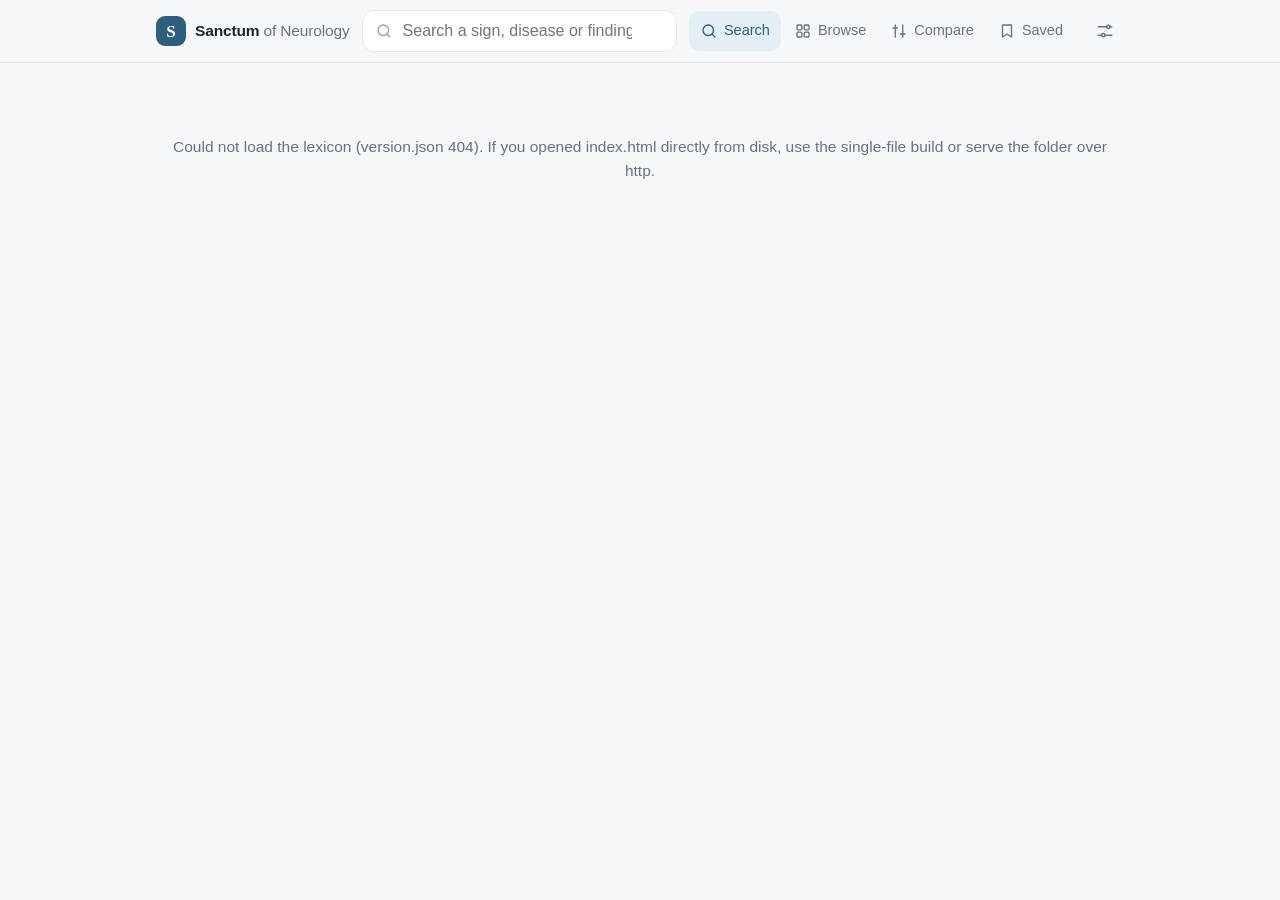
==== index.html @ b2e064bb "Add files via upload" ====
<!DOCTYPE html>
<html lang="en">
<head>
<meta charset="utf-8">
<meta name="viewport" content="width=device-width, initial-scale=1, viewport-fit=cover">
<title>Sanctum of Neurology</title>
<meta name="description" content="Fast offline lexicon of neurological signs and diseases: definitions, illustrative cases and differentials.">
<meta name="theme-color" content="#f6f7f9" media="(prefers-color-scheme: light)">
<meta name="theme-color" content="#111418" media="(prefers-color-scheme: dark)">
<link rel="manifest" href="manifest.webmanifest">
<link rel="icon" type="image/png" sizes="32x32" href="icons/favicon-32.png">
<link rel="apple-touch-icon" href="icons/apple-touch-icon.png">
<meta name="apple-mobile-web-app-capable" content="yes">
<meta name="mobile-web-app-capable" content="yes">
<meta name="apple-mobile-web-app-title" content="Sanctum">
<link rel="stylesheet" href="app.css">
</head>
<body>
<header class="top">
  <div class="wrap bar">
    <a class="logo" href="#/" aria-label="Sanctum of Neurology — home"><span class="mark" aria-hidden="true">S</span><span class="name">Sanctum<span class="of"> of Neurology</span></span></a>
    <div class="search" role="search">
      <svg class="sicon" viewBox="0 0 24 24" aria-hidden="true"><circle cx="11" cy="11" r="7"/><path d="m20 20-4-4"/></svg>
      <input id="q" type="search" placeholder="Search a sign, disease or findings…" autocomplete="off" autocapitalize="off" spellcheck="false" aria-label="Search the lexicon">
      <button class="clear" id="qclear" aria-label="Clear search" hidden>×</button>
    </div>
    <nav class="nav" aria-label="Sections">
      <a href="#/" data-v="home" class="on"><svg viewBox="0 0 24 24" aria-hidden="true"><circle cx="11" cy="11" r="7"/><path d="m20 20-4-4"/></svg><span>Search</span></a>
      <a href="#/browse/sys" data-v="browse"><svg viewBox="0 0 24 24" aria-hidden="true"><rect x="4" y="4" width="6.5" height="6.5" rx="1.5"/><rect x="13.5" y="4" width="6.5" height="6.5" rx="1.5"/><rect x="4" y="13.5" width="6.5" height="6.5" rx="1.5"/><rect x="13.5" y="13.5" width="6.5" height="6.5" rx="1.5"/></svg><span>Browse</span></a>
      <a href="#/compare" data-v="compare"><svg viewBox="0 0 24 24" aria-hidden="true"><path d="M7 4v16M17 4v16M4 8h6M14 16h6"/></svg><span>Compare</span><i class="n"></i></a>
      <a href="#/saved" data-v="saved"><svg viewBox="0 0 24 24" aria-hidden="true"><path d="M6 4h12v16l-6-4-6 4z"/></svg><span>Saved</span><i class="n"></i></a>
    </nav>
    <a id="alarm" class="alarm" href="#/new" hidden title="New diseases or signs found in recent literature"><svg viewBox="0 0 24 24" aria-hidden="true"><path d="M6 16V11a6 6 0 0 1 12 0v5l2 2H4z"/><path d="M10 20a2 2 0 0 0 4 0"/></svg><span class="txt">New entities!</span><b>0</b></a>
    <a class="iconbtn" href="#/about" data-v="about" title="Settings, updates and sources" aria-label="Settings and about"><svg viewBox="0 0 24 24" aria-hidden="true"><path d="M4 7h10M18 7h2M4 17h4M12 17h8"/><circle cx="16" cy="7" r="2"/><circle cx="10" cy="17" r="2"/></svg></a>
  </div>
</header>
<div class="wrap"><div id="banner" class="banner" hidden></div></div>
<main id="main" class="wrap"><p class="muted loading">Loading lexicon…</p></main>
<script src="app.js"></script>
</body>
</html>
---- app.css ----
/* Sanctum of Neurology — friendly, minimal. One reading column; quiet surfaces; colour only where it carries meaning.
   Accent stays Neuro Exam Assistant's slate blue so the two apps feel related. */
:root{
  --bg:#f6f7f9; --surface:#ffffff; --soft:#eef1f5; --soft2:#e6eaf0; --line:#e3e7ec; --ink:#1b2430; --mute:#667283; --faint:#97a1ad;
  --accent:#2f5f7f; --accent-ink:#ffffff; --accent-soft:#e4eef5; --mark:#fdf0bf;
  --draft:#946200; --draft-bg:#fbf1d6; --ok:#23744c; --ok-bg:#dcf2e5; --auto:#6b5ca5; --auto-bg:#eeebf8;
  --alarm:#d0442a; --alarm-ink:#ffffff; --alarm-soft:#fde8e2;
  --shadow:0 1px 2px rgba(20,35,55,.05),0 4px 16px rgba(20,35,55,.06);
  --font:-apple-system,BlinkMacSystemFont,"Segoe UI","Noto Sans Thai","Sarabun",Roboto,"Helvetica Neue",Arial,sans-serif;
  --r:14px; --r-sm:10px; --navh:0px; color-scheme:light;
}
@media (prefers-color-scheme:dark){:root:not([data-theme="light"]){
  --bg:#111418; --surface:#181d23; --soft:#20262e; --soft2:#29303a; --line:#2a313b; --ink:#e6eaef; --mute:#9aa5b2; --faint:#6d7884;
  --accent:#7db3d9; --accent-ink:#0f1418; --accent-soft:#1c2e3c; --mark:#574812;
  --draft:#efc46b; --draft-bg:#352a11; --ok:#86d6a7; --ok-bg:#15301f; --auto:#bdb0ee; --auto-bg:#28243d;
  --alarm:#ff7d60; --alarm-ink:#1a0d09; --alarm-soft:#3a1d16; --shadow:0 1px 2px rgba(0,0,0,.35),0 6px 18px rgba(0,0,0,.25); color-scheme:dark}}
:root[data-theme="dark"]{
  --bg:#111418; --surface:#181d23; --soft:#20262e; --soft2:#29303a; --line:#2a313b; --ink:#e6eaef; --mute:#9aa5b2; --faint:#6d7884;
  --accent:#7db3d9; --accent-ink:#0f1418; --accent-soft:#1c2e3c; --mark:#574812;
  --draft:#efc46b; --draft-bg:#352a11; --ok:#86d6a7; --ok-bg:#15301f; --auto:#bdb0ee; --auto-bg:#28243d;
  --alarm:#ff7d60; --alarm-ink:#1a0d09; --alarm-soft:#3a1d16; --shadow:0 1px 2px rgba(0,0,0,.35),0 6px 18px rgba(0,0,0,.25); color-scheme:dark}

*{box-sizing:border-box}
html,body{margin:0}
body{background:var(--bg);color:var(--ink);font:15.5px/1.6 var(--font);-webkit-text-size-adjust:100%;-webkit-font-smoothing:antialiased}
a{color:var(--accent);text-decoration:none}
a:hover{text-decoration:underline}
button,input,select{font:inherit;color:inherit}
:focus-visible{outline:2px solid var(--accent);outline-offset:2px;border-radius:6px}
[hidden]{display:none!important}
mark{background:var(--mark);color:inherit;border-radius:3px;padding:0 1px}
svg{width:20px;height:20px;fill:none;stroke:currentColor;stroke-width:1.8;stroke-linecap:round;stroke-linejoin:round;flex:none}
.wrap{max-width:1000px;margin:0 auto;padding-inline:16px}
.muted{color:var(--mute)} .small{font-size:13.5px} .faint{color:var(--faint)}

/* ---------------- header ---------------- */
.top{position:sticky;top:env(safe-area-inset-top,0px);z-index:30;background:color-mix(in srgb,var(--bg) 88%,transparent);backdrop-filter:saturate(1.4) blur(12px);-webkit-backdrop-filter:saturate(1.4) blur(12px);border-bottom:1px solid var(--line)}
.bar{display:flex;align-items:center;gap:12px;padding-block:10px}
.logo{display:flex;align-items:center;gap:9px;color:var(--ink);font-weight:650;letter-spacing:-.01em;white-space:nowrap;text-decoration:none!important}
.logo .mark{width:30px;height:30px;border-radius:9px;background:var(--accent);color:var(--accent-ink);display:grid;place-items:center;font:700 17px/1 Georgia,"Times New Roman",serif}
.logo .of{color:var(--mute);font-weight:500}
.search{position:relative;flex:1;min-width:0}
.search .sicon{position:absolute;left:13px;top:50%;transform:translateY(-50%);color:var(--faint);width:18px;height:18px;pointer-events:none}
.search input{width:100%;height:42px;border:1px solid var(--line);border-radius:12px;background:var(--surface);padding:0 40px 0 40px;font-size:16px;transition:border-color .15s,box-shadow .15s}
.search input:focus{outline:none;border-color:var(--accent);box-shadow:0 0 0 4px var(--accent-soft)}
.search input::-webkit-search-cancel-button{-webkit-appearance:none;appearance:none}
.search .clear{position:absolute;right:5px;top:5px;width:32px;height:32px;border:0;border-radius:8px;background:transparent;color:var(--mute);font-size:20px;cursor:pointer}
.search .clear:hover{background:var(--soft)}
.nav{display:flex;gap:2px}
.nav a{position:relative;display:flex;align-items:center;gap:6px;padding:8px 11px;border-radius:10px;color:var(--mute);font-size:14.5px;font-weight:500;text-decoration:none!important;white-space:nowrap}
.nav a svg{width:18px;height:18px}
.nav a:hover{background:var(--soft);color:var(--ink)}
.nav a.on{color:var(--accent);background:var(--accent-soft)}
.nav .n:empty{display:none}
.nav .n{font-style:normal;font-size:11px;font-weight:650;min-width:18px;height:18px;padding:0 5px;border-radius:9px;background:var(--accent);color:var(--accent-ink);display:inline-grid;place-items:center}
.iconbtn{width:38px;height:38px;border-radius:10px;display:grid;place-items:center;color:var(--mute);flex:none}
.iconbtn:hover,.iconbtn.on{background:var(--soft);color:var(--ink)}
.alarm{display:inline-flex;align-items:center;gap:6px;height:34px;padding:0 10px 0 9px;border-radius:17px;background:var(--alarm);color:var(--alarm-ink);font-size:13px;font-weight:650;white-space:nowrap;text-decoration:none!important;flex:none}
.alarm svg{width:17px;height:17px}
.alarm b{background:var(--alarm-ink);color:var(--alarm);border-radius:9px;padding:0 6px;font-size:11.5px;line-height:18px}
@media (prefers-reduced-motion:no-preference){.alarm svg{animation:ring 2.4s ease-in-out infinite;transform-origin:50% 10%}}
@keyframes ring{0%,80%,100%{transform:rotate(0)}84%{transform:rotate(12deg)}88%{transform:rotate(-10deg)}92%{transform:rotate(6deg)}}

/* phone: two-row header, nav moves to a bottom bar */
@media (max-width:760px){
  :root{--navh:60px}
  .top{backdrop-filter:none;-webkit-backdrop-filter:none;background:var(--bg)}   /* a filtered header would trap the fixed bottom bar */
  .bar{flex-wrap:wrap;row-gap:8px}
  .logo .of{display:none}
  .logo{flex:1}
  .search{order:5;flex-basis:100%}
  .alarm .txt{display:none}
  .nav{position:fixed;left:0;right:0;bottom:0;z-index:40;justify-content:space-around;gap:0;background:color-mix(in srgb,var(--surface) 94%,transparent);backdrop-filter:blur(12px);-webkit-backdrop-filter:blur(12px);border-top:1px solid var(--line);padding:6px 6px calc(6px + env(safe-area-inset-bottom,0px))}
  .nav a{flex-direction:column;gap:2px;padding:5px 4px;font-size:11.5px;flex:1;align-items:center;border-radius:10px}
  .nav a.on{background:transparent}
  .nav a svg{width:22px;height:22px}
  .nav .n{position:absolute;top:1px;left:calc(50% + 6px)}
  main{padding-bottom:calc(var(--navh) + 30px + env(safe-area-inset-bottom,0px))!important}
}

/* ---------------- generic ---------------- */
main{padding-block:22px 48px}
.loading{padding:40px 0;text-align:center}
.btn{display:inline-flex;align-items:center;gap:6px;border:1px solid var(--line);background:var(--surface);border-radius:10px;padding:7px 13px;cursor:pointer;font-size:14px;font-weight:500;color:var(--ink);text-decoration:none!important;line-height:1.3}
.btn:hover{border-color:var(--faint)}
.btn svg{width:16px;height:16px}
.btn.primary{background:var(--accent);color:var(--accent-ink);border-color:var(--accent)}
.btn.on{background:var(--accent-soft);border-color:transparent;color:var(--accent)}
.btn.ghost{border-color:transparent;background:transparent;color:var(--mute)}
.btn.ghost:hover{background:var(--soft);color:var(--ink)}
.btn:disabled{opacity:.55;cursor:default}
.actions{display:flex;gap:8px;flex-wrap:wrap;align-items:center}
.chips{display:flex;flex-wrap:wrap;gap:6px}
.chip{display:inline-flex;align-items:center;gap:5px;font-size:13.5px;line-height:1.3;padding:5px 11px;border-radius:999px;background:var(--soft);color:var(--ink);border:0;max-width:100%;text-decoration:none!important;text-align:left}
a.chip:hover,button.chip:hover{background:var(--accent-soft);color:var(--accent)}
button.chip{cursor:pointer}
button.chip.auto{background:transparent;box-shadow:inset 0 0 0 1px var(--line)}
.tag{font-size:12.5px;color:var(--mute);font-weight:500}
.st{display:inline-flex;align-items:center;gap:5px;font-size:12px;font-weight:550;padding:2px 8px;border-radius:999px;white-space:nowrap;line-height:1.5}
.st.draft{background:var(--draft-bg);color:var(--draft)}
.st.reviewed{background:var(--ok-bg);color:var(--ok)}
.st.auto{background:var(--auto-bg);color:var(--auto)}
.st.cur{background:var(--accent-soft);color:var(--accent)}
.dot{width:7px;height:7px;border-radius:50%;background:currentColor;display:inline-block;flex:none}
h2.sec{font-size:16px;font-weight:650;margin:30px 0 10px;display:flex;align-items:center;gap:8px;flex-wrap:wrap;letter-spacing:-.005em}
h2.sec .count{font-weight:500;color:var(--faint);font-size:14px}
h2.sec:first-child{margin-top:0}
.card{background:var(--surface);border:1px solid var(--line);border-radius:var(--r);padding:16px 18px;min-width:0}
.seg{display:inline-flex;gap:2px;padding:3px;border-radius:11px;background:var(--soft);flex-wrap:wrap}
.seg button{border:0;background:transparent;padding:5px 12px;border-radius:8px;cursor:pointer;font-size:13.5px;font-weight:500;color:var(--mute)}
.seg button.on{background:var(--surface);color:var(--ink);box-shadow:0 1px 2px rgba(0,0,0,.08)}
.empty{padding:34px 12px;color:var(--mute);text-align:center}
details>summary{cursor:pointer;list-style:none}
details>summary::-webkit-details-marker{display:none}
.more-toggle{color:var(--accent);font-size:14px;font-weight:500}
code{font:13px ui-monospace,"SF Mono",Menlo,Consolas,monospace;background:var(--soft);padding:1px 6px;border-radius:5px;word-break:break-all}
.grid2{display:grid;grid-template-columns:repeat(auto-fit,minmax(min(100%,290px),1fr));gap:12px}
.banner{display:flex;gap:10px;align-items:center;flex-wrap:wrap;background:var(--accent-soft);border-radius:var(--r);padding:10px 14px;margin-top:14px}
.banner .sp{flex:1}

/* ---------------- home ---------------- */
.hello{padding:18px 0 6px}
.hello h1{font-size:clamp(24px,4.5vw,32px);line-height:1.2;margin:0 0 6px;letter-spacing:-.02em;font-weight:700;text-wrap:balance}
.hello p{margin:0 0 16px;color:var(--mute);max-width:60ch}
.tries{display:flex;flex-wrap:wrap;gap:8px}
.tries button{border:1px dashed var(--line);background:var(--surface);border-radius:999px;padding:6px 13px;cursor:pointer;font-size:13.5px;color:var(--ink)}
.tries button:hover{border-style:solid;border-color:var(--accent);color:var(--accent)}
.alarmbar,.remindbar{display:flex;align-items:center;gap:10px;flex-wrap:wrap;border-radius:var(--r);padding:12px 14px;margin-bottom:18px}
.alarmbar{background:var(--alarm-soft);color:var(--ink)}
.alarmbar b{color:var(--alarm)}
.alarmbar .dot{color:var(--alarm)}
.remindbar{background:var(--draft-bg)}
.alarmbar .sp,.remindbar .sp{flex:1}
.alarmbar .msg,.remindbar>span:first-child{flex:1 1 240px}
.alarmbar .msg .dot{margin-right:2px;vertical-align:middle}
@media (prefers-reduced-motion:no-preference){.alarmbar .dot{animation:pulse 1.4s ease-in-out infinite}}
@keyframes pulse{50%{opacity:.25}}
.arts{display:grid;grid-template-columns:repeat(auto-fill,minmax(min(100%,280px),1fr));gap:10px}
.art{display:block;background:var(--surface);border:1px solid var(--line);border-radius:var(--r);padding:13px 15px;color:var(--ink);text-decoration:none!important;transition:border-color .15s,transform .15s}
.art:hover{border-color:var(--accent)}
.art b{display:block;font-size:15px;font-weight:600;margin-bottom:2px}
.art span{font-size:13.5px;color:var(--mute);display:-webkit-box;-webkit-line-clamp:2;-webkit-box-orient:vertical;overflow:hidden}
.topics{display:flex;flex-direction:column;gap:6px}
.topics details{background:var(--surface);border:1px solid var(--line);border-radius:var(--r-sm)}
.topics summary{padding:11px 14px;display:flex;justify-content:space-between;gap:10px;font-weight:550;font-size:15px}
.topics summary::after{content:"+";color:var(--faint);font-weight:400}
.topics details[open] summary::after{content:"–"}
.topics .chips{padding:0 14px 14px}
.homefoot{margin-top:34px;font-size:13px;color:var(--mute);display:flex;flex-wrap:wrap;gap:6px 14px}

/* ---------------- results ---------------- */
.rescols{display:grid;grid-template-columns:3fr 2fr;gap:22px;align-items:start}
@media (max-width:760px){.rescols{grid-template-columns:1fr}.rescols.one .rescol:not(.show){display:none}}
.restabs{display:none;margin-bottom:12px}
@media (max-width:760px){.restabs{display:inline-flex}}
.res{list-style:none;margin:0;padding:0;display:flex;flex-direction:column;gap:8px}
.res a.item{display:block;background:var(--surface);border:1px solid var(--line);border-radius:var(--r);padding:12px 14px;color:inherit;text-decoration:none!important;min-width:0;transition:border-color .12s,box-shadow .12s}
.res a.item:hover,.res a.item.sel{border-color:var(--accent);box-shadow:var(--shadow)}
.item .nm{font-size:15.5px;font-weight:600;display:flex;gap:8px;align-items:baseline;flex-wrap:wrap;line-height:1.35}
.item .sn{font-size:14px;color:var(--mute);margin-top:3px;display:-webkit-box;-webkit-line-clamp:2;-webkit-box-orient:vertical;overflow:hidden}
.item .ref{margin-top:7px;font-size:12.5px;color:var(--mute);display:flex;gap:6px;align-items:baseline;min-width:0}
.item .ref .rt{display:-webkit-box;-webkit-line-clamp:2;-webkit-box-orient:vertical;overflow:hidden;min-width:0}
.reftag{font-size:11px;font-weight:650;background:var(--accent-soft);color:var(--accent);border-radius:5px;padding:1px 6px;flex:none}
.dym{font-size:14px;margin:0 0 12px;color:var(--mute)}
.more{margin-top:10px}
.summary{background:var(--surface);border:1px solid var(--line);border-radius:var(--r);padding:16px 18px;margin-bottom:22px;box-shadow:var(--shadow)}
.sumhead{display:flex;align-items:center;gap:8px;flex-wrap:wrap}
.sumhead .sp{flex:1}
.summary h2{font-size:20px;line-height:1.3;margin:8px 0 6px;letter-spacing:-.01em;text-wrap:balance}
.summary p{margin:0 0 9px;max-width:72ch}
.summary p.th{color:var(--mute)}
.summary ul{margin:0 0 9px;padding-left:20px;max-width:72ch}
.summary .chips{margin:10px 0 2px}
.summary details summary{margin:2px 0 8px}
.sumrefs{display:flex;gap:8px;align-items:flex-start;margin-top:12px;font-size:13px;color:var(--mute)}
.sumrefs ul{margin:0;padding-left:16px}
.sumbar{margin-bottom:12px}

/* ---------------- entry ---------------- */
.entry{display:grid;grid-template-columns:minmax(0,1fr) 180px;gap:36px;align-items:start}
@media (max-width:860px){.entry{grid-template-columns:minmax(0,1fr)}.rail{display:none}}
.ehead{display:flex;flex-direction:column;gap:8px}
.crumb{font-size:13.5px;color:var(--mute);display:flex;gap:6px;flex-wrap:wrap;align-items:center}
.ehead h1{font-size:clamp(26px,5vw,34px);line-height:1.15;margin:0;letter-spacing:-.02em;font-weight:700;text-wrap:balance}
.aka{font-size:14px;color:var(--mute)}
.ehead .actions{margin-top:4px}
.toolrow{display:flex;justify-content:space-between;align-items:center;gap:10px;flex-wrap:wrap;margin-top:18px}
.def{font-size:17px;line-height:1.65;margin:12px 0 0;max-width:68ch}
.jump{display:flex;gap:6px;flex-wrap:wrap;margin:18px 0 0;padding-bottom:2px}
.jump button{border:0;background:transparent;color:var(--mute);font-size:13.5px;padding:4px 10px;border-radius:8px;cursor:pointer}
.jump button:hover{background:var(--soft);color:var(--ink)}
.glance{display:grid;grid-template-columns:auto 1fr;gap:10px 18px;background:var(--surface);border:1px solid var(--line);border-radius:var(--r);padding:14px 18px;align-items:baseline}
.glance dt{font-size:13.5px;color:var(--mute);display:flex;gap:6px;align-items:center;white-space:nowrap}
.glance dd{margin:0;min-width:0}
@media (max-width:480px){.glance{grid-template-columns:1fr;gap:2px}.glance dd{margin-bottom:10px}}
ul.list{margin:0;padding-left:20px;max-width:70ch}
ul.list li{margin:4px 0}
.prose{max-width:70ch;margin:0}
.case{background:var(--surface);border:1px solid var(--line);border-radius:var(--r);padding:16px 18px;max-width:74ch}
.case dl{display:grid;grid-template-columns:auto 1fr;gap:6px 16px;margin:0}
.case dt{font-size:13.5px;color:var(--mute)}
.case dd{margin:0}
.case .q{margin-top:14px;font-weight:600}
.case .a{margin-top:10px;background:var(--accent-soft);border-radius:10px;padding:10px 13px}
.case .readmore{margin-top:12px;font-size:13.5px;color:var(--mute)}
@media (max-width:480px){.case dl{grid-template-columns:1fr;gap:0}.case dd{margin-bottom:8px}}
.ddx{list-style:none;margin:0;padding:0;display:flex;flex-direction:column;max-width:78ch;background:var(--surface);border:1px solid var(--line);border-radius:var(--r)}
.ddx li{display:grid;grid-template-columns:minmax(0,210px) minmax(0,1fr) auto;gap:4px 16px;padding:11px 14px;border-top:1px solid var(--line);align-items:start}
.ddx li:first-child{border-top:0}
.ddx a{font-weight:600}
.ddx .pt{color:var(--ink)}
.ddx .pt.auto{color:var(--mute);font-size:14px}
.ddx .pair{padding:3px 10px;font-size:12.5px;white-space:nowrap}
@media (max-width:600px){.ddx li{grid-template-columns:1fr}.ddx .pair{justify-self:start}}
.foot{margin-top:38px;padding-top:14px;border-top:1px solid var(--line);font-size:13px;color:var(--mute);display:flex;flex-direction:column;gap:6px}
.rail{position:sticky;top:96px;padding:4px 0}
.rail h4{margin:0 0 10px;font-size:13px;font-weight:600;color:var(--mute)}
.axis{list-style:none;margin:0;padding:0 0 0 14px;border-left:2px solid var(--line);display:flex;flex-direction:column;gap:3px}
.axis li{font-size:12.5px;color:var(--faint);position:relative;padding:1px 0}
.axis li::before{content:"";position:absolute;left:-19px;top:8px;width:8px;height:8px;border-radius:50%;background:var(--bg);border:2px solid var(--line)}
.axis li.on{color:var(--ink);font-weight:600}
.axis li.on::before{background:var(--accent);border-color:var(--accent)}

/* ---------------- compare ---------------- */
.cmpwrap{overflow-x:auto;border:1px solid var(--line);border-radius:var(--r);background:var(--surface)}
table.cmp{border-collapse:collapse;min-width:620px;width:100%;font-size:14px}
.cmp th,.cmp td{border-bottom:1px solid var(--line);padding:11px 12px;vertical-align:top;text-align:left}
.cmp tr:last-child th,.cmp tr:last-child td{border-bottom:0}
.cmp thead th{font-size:15.5px;font-weight:650;background:var(--surface);line-height:1.3}
.cmp tbody th{font-size:13px;font-weight:550;color:var(--mute);width:118px}
.cmp td ul{margin:0;padding-left:16px}
.cmp th.anchor,.cmp td.anchor{background:var(--accent-soft)}
.cmph{display:flex;gap:6px;align-items:flex-start;justify-content:space-between}
.cmp .rm{border:0;background:transparent;color:var(--faint);cursor:pointer;font-size:18px;line-height:1;padding:0 2px;flex:none}
.cmp .rm:hover{color:var(--alarm)}
@media (max-width:600px){table.cmp{min-width:520px;font-size:13.5px}.cmp tbody th{width:84px}.cmp th,.cmp td{padding:9px 9px}}
.quick{display:flex;flex-direction:column;gap:8px;margin-bottom:14px}
.picker{position:relative;max-width:540px}
.picker input{width:100%;height:42px;border:1px solid var(--line);border-radius:12px;background:var(--surface);padding:0 14px}
.picker input:focus{outline:none;border-color:var(--accent);box-shadow:0 0 0 4px var(--accent-soft)}
.pickres{position:absolute;left:0;right:0;top:46px;background:var(--surface);border:1px solid var(--line);border-radius:12px;box-shadow:var(--shadow);z-index:5;max-height:300px;overflow:auto;padding:4px}
.pickres button{display:block;width:100%;text-align:left;border:0;background:transparent;padding:8px 11px;border-radius:8px;cursor:pointer}
.pickres button:hover{background:var(--accent-soft)}

/* ---------------- browse / saved ---------------- */
.groups{display:grid;grid-template-columns:repeat(auto-fill,minmax(min(100%,230px),1fr));gap:8px;margin-top:14px}
.groups a{display:flex;justify-content:space-between;gap:8px;align-items:center;background:var(--surface);border:1px solid var(--line);border-radius:12px;padding:11px 14px;color:var(--ink);text-decoration:none!important}
.groups a:hover{border-color:var(--accent)}
.groups .c{font-size:13px;color:var(--faint);font-variant-numeric:tabular-nums}
.az{display:flex;flex-wrap:wrap;gap:4px;margin:14px 0}
.az a{font-size:13.5px;font-weight:550;width:32px;height:32px;display:inline-grid;place-items:center;border-radius:9px;color:var(--mute);text-decoration:none!important}
.az a:hover{background:var(--soft);color:var(--ink)}
.az a.on{background:var(--accent);color:var(--accent-ink)}
.plain{list-style:none;margin:0;padding:0;columns:2 280px;column-gap:28px}
.plain li{break-inside:avoid;padding:6px 0;border-bottom:1px solid var(--line);display:flex;gap:6px;align-items:baseline;justify-content:space-between}
.back{display:inline-flex;align-items:center;gap:4px;margin:16px 0 0;font-size:14px}

/* ---------------- settings ---------------- */
.settings{display:flex;flex-direction:column;gap:14px;max-width:760px}
.settings .card h3{margin:0 0 4px;font-size:16px;font-weight:650}
.settings .card>p{margin:0 0 12px}
.form{display:flex;flex-direction:column;gap:10px}
.form label{display:flex;flex-direction:column;gap:5px;font-size:13.5px;color:var(--mute)}
.form input[type=url],.form input[type=text]{height:40px;border:1px solid var(--line);border-radius:10px;background:var(--surface);padding:0 12px}
.inst.here{border-color:var(--accent);box-shadow:var(--shadow)}
.inst h3{margin:0 0 8px;font-size:16px}
.inst ol{padding-left:20px;margin:0 0 8px}

/* ---------------- literature watch ---------------- */
.alarmhead{display:flex;align-items:center;gap:10px;flex-wrap:wrap;margin-bottom:6px}
.alarmhead h2{margin:0}
.bulk{display:flex;gap:8px;flex-wrap:wrap;margin:18px 0 -14px}
.alarmhead .sp{flex:1}
.newlist{list-style:none;margin:0;padding:0;display:flex;flex-direction:column;gap:10px}
.newent{background:var(--surface);border:1px solid var(--line);border-radius:var(--r);padding:13px 16px;min-width:0;position:relative}
.newent::before{content:"";position:absolute;left:0;top:14px;bottom:14px;width:3px;border-radius:0 3px 3px 0;background:var(--alarm)}
.newent.accepted::before{background:var(--ok)}
.newent.dismissed{opacity:.7}
.newent.dismissed::before{background:var(--line)}
.newent .nm{font-size:16px;font-weight:600;display:flex;gap:8px;align-items:baseline;flex-wrap:wrap}
.evid{margin:8px 0 10px;padding-left:18px;font-size:14px}
.evid li{margin:3px 0}
.evid a{color:var(--ink);text-decoration:underline;text-decoration-color:var(--line)}

.toast{position:fixed;left:50%;bottom:calc(22px + var(--navh) + env(safe-area-inset-bottom,0px));transform:translateX(-50%);background:var(--ink);color:var(--bg);padding:9px 16px;border-radius:12px;font-size:14px;z-index:60;box-shadow:var(--shadow);max-width:calc(100vw - 32px)}
@media (prefers-reduced-motion:no-preference){.toast{animation:up .18s ease-out}}
@keyframes up{from{transform:translate(-50%,8px);opacity:0}}

/* recently added */
.sec .seclink{margin-left:auto;font-size:13px;font-weight:500}
.recent{display:grid;gap:10px}
.rround{display:block;background:var(--surface);border:1px solid var(--line);border-radius:var(--r);padding:13px 15px;color:var(--ink);text-decoration:none!important}
.rround:hover{border-color:var(--accent)}
.rhead{display:flex;flex-wrap:wrap;align-items:baseline;gap:4px 10px}
.rhead b{font-weight:600;font-size:15px}
.rhead h2{font-size:18px;margin:0}
.rscope{display:block;font-size:13.5px;color:var(--mute);margin:4px 0}
.rnames{display:block;font-size:13px;color:var(--ink);overflow-wrap:anywhere}
.rnames i{color:var(--mute);font-style:normal}
.addround{margin:22px 0 8px;scroll-margin-top:80px}
.addlist{list-style:none;padding:0;margin:10px 0;display:grid;gap:8px}
.addlist li{background:var(--surface);border:1px solid var(--line);border-radius:var(--r);padding:11px 14px}
.aname{display:flex;flex-wrap:wrap;align-items:center;gap:6px;font-weight:600}
.ath{font-size:14px;margin-top:3px}
.adef{font-size:13.5px;color:var(--mute);margin-top:2px}
.ameta{font-size:12.5px;color:var(--mute);margin-top:4px}
/* in depth */
.depth h3{font-size:14.5px;font-weight:650;margin:16px 0 4px}
.depth .thd{background:var(--accent-soft);border-radius:var(--r);padding:12px 14px;font-size:15px;line-height:1.65}
.depth .pearls li::marker{color:var(--accent)}
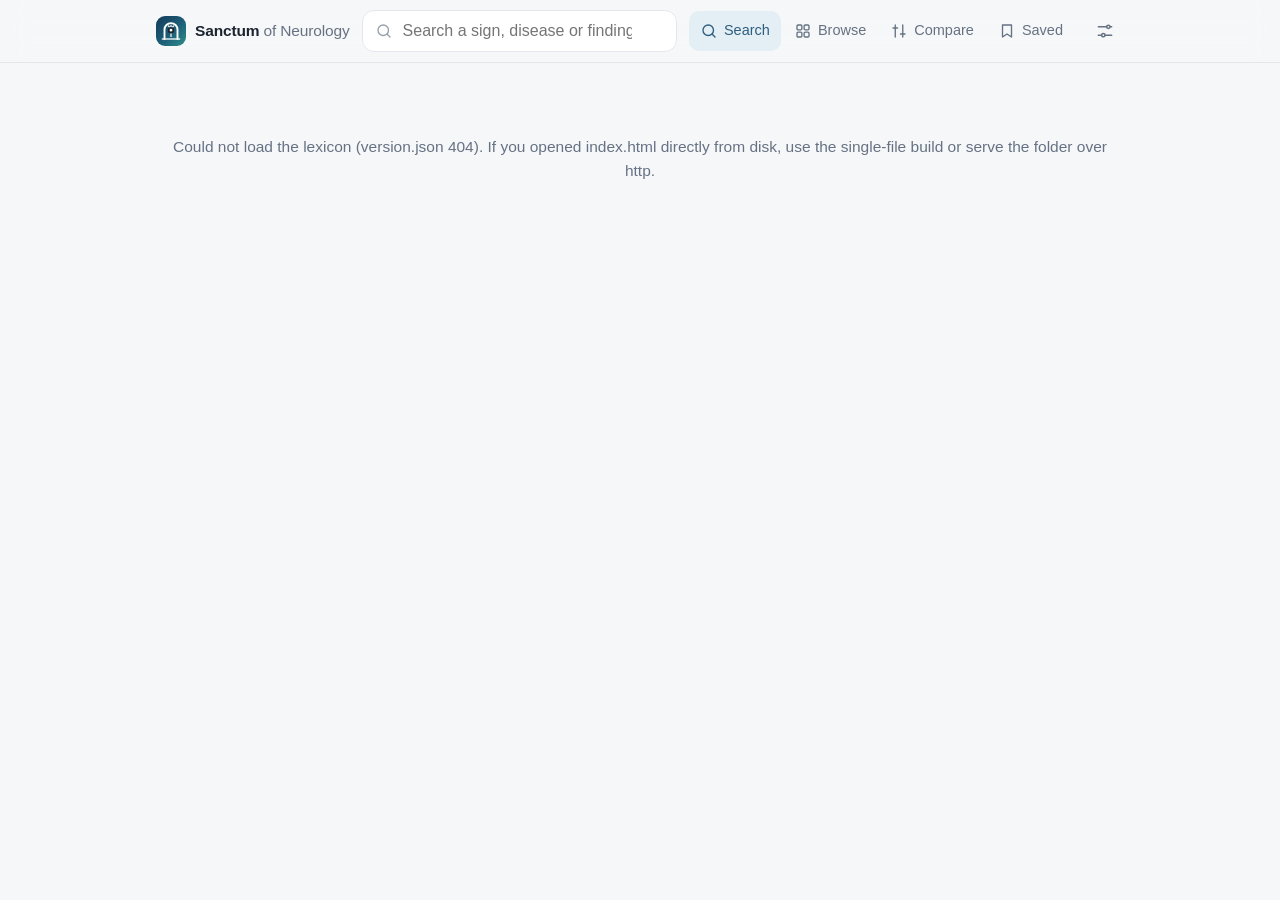
==== commit a48e46f3: "Add files via upload" ====
--- a/index.html
+++ b/index.html
@@ -18,7 +18,7 @@
 <body>
 <header class="top">
   <div class="wrap bar">
-    <a class="logo" href="#/" aria-label="Sanctum of Neurology — home"><span class="mark" aria-hidden="true">S</span><span class="name">Sanctum<span class="of"> of Neurology</span></span></a>
+    <a class="logo" href="#/" aria-label="Sanctum of Neurology — home"><span class="mark" aria-hidden="true"><svg viewBox="0 0 30 30"><path d="M8.5 23V13.6a6.5 6.5 0 0 1 13 0V23" fill="none" stroke="#fff" stroke-width="1.9" stroke-linecap="round"/><path d="M6.5 23h17" stroke="#fff" stroke-opacity=".85" stroke-width="1.7" stroke-linecap="round"/><path d="M15 15.6V20.5M15 12.4l-2.6-2.4M15 12.4V9.2M15 12.4l2.6-2.4" stroke="#fff" stroke-width="1.2" stroke-linecap="round"/><circle cx="15" cy="14.2" r="2.3" fill="#fff"/></svg></span><span class="name">Sanctum<span class="of"> of Neurology</span></span></a>
     <div class="search" role="search">
       <svg class="sicon" viewBox="0 0 24 24" aria-hidden="true"><circle cx="11" cy="11" r="7"/><path d="m20 20-4-4"/></svg>
       <input id="q" type="search" placeholder="Search a sign, disease or findings…" autocomplete="off" autocapitalize="off" spellcheck="false" aria-label="Search the lexicon">
--- a/app.css
+++ b/app.css
@@ -37,7 +37,8 @@
 .top{position:sticky;top:env(safe-area-inset-top,0px);z-index:30;background:color-mix(in srgb,var(--bg) 88%,transparent);backdrop-filter:saturate(1.4) blur(12px);-webkit-backdrop-filter:saturate(1.4) blur(12px);border-bottom:1px solid var(--line)}
 .bar{display:flex;align-items:center;gap:12px;padding-block:10px}
 .logo{display:flex;align-items:center;gap:9px;color:var(--ink);font-weight:650;letter-spacing:-.01em;white-space:nowrap;text-decoration:none!important}
-.logo .mark{width:30px;height:30px;border-radius:9px;background:var(--accent);color:var(--accent-ink);display:grid;place-items:center;font:700 17px/1 Georgia,"Times New Roman",serif}
+.logo .mark{width:30px;height:30px;border-radius:9px;background:linear-gradient(135deg,#123a5a,#1d5f78 55%,#2f8f8a);display:grid;place-items:center}
+.logo .mark svg{width:30px;height:30px;display:block}
 .logo .of{color:var(--mute);font-weight:500}
 .search{position:relative;flex:1;min-width:0}
 .search .sicon{position:absolute;left:13px;top:50%;transform:translateY(-50%);color:var(--faint);width:18px;height:18px;pointer-events:none}
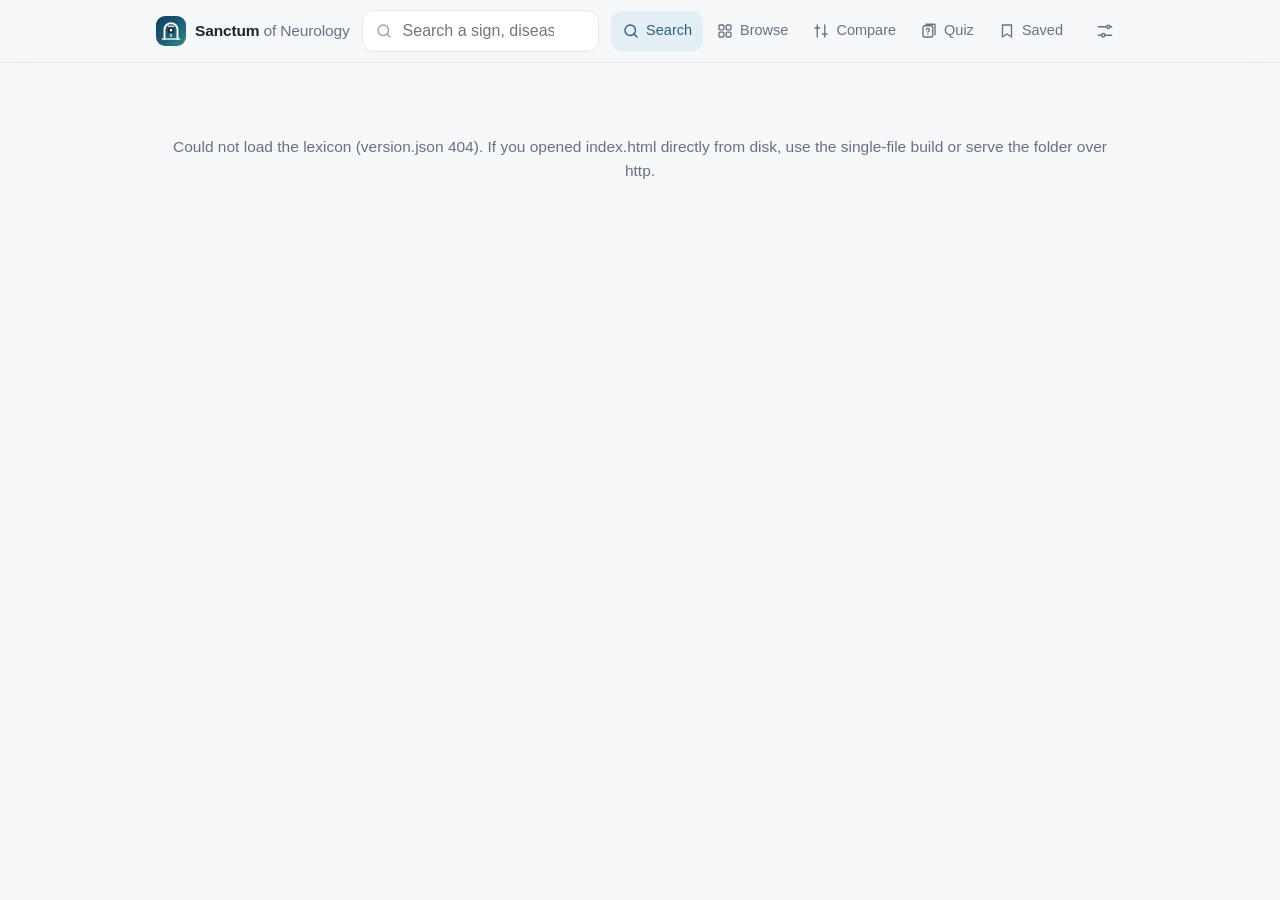
==== commit 9b030373: "Add files via upload" ====
--- a/index.html
+++ b/index.html
@@ -28,6 +28,7 @@
       <a href="#/" data-v="home" class="on"><svg viewBox="0 0 24 24" aria-hidden="true"><circle cx="11" cy="11" r="7"/><path d="m20 20-4-4"/></svg><span>Search</span></a>
       <a href="#/browse/sys" data-v="browse"><svg viewBox="0 0 24 24" aria-hidden="true"><rect x="4" y="4" width="6.5" height="6.5" rx="1.5"/><rect x="13.5" y="4" width="6.5" height="6.5" rx="1.5"/><rect x="4" y="13.5" width="6.5" height="6.5" rx="1.5"/><rect x="13.5" y="13.5" width="6.5" height="6.5" rx="1.5"/></svg><span>Browse</span></a>
       <a href="#/compare" data-v="compare"><svg viewBox="0 0 24 24" aria-hidden="true"><path d="M7 4v16M17 4v16M4 8h6M14 16h6"/></svg><span>Compare</span><i class="n"></i></a>
+      <a href="#/quiz" data-v="quiz"><svg viewBox="0 0 24 24" aria-hidden="true"><rect x="4" y="5" width="13" height="15" rx="2"/><path d="M8 3h11a1 1 0 0 1 1 1v13"/><path d="M8.5 10.5a2 2 0 1 1 2.6 1.9c-.6.2-.6.7-.6 1.1M10.5 16.5v.01"/></svg><span>Quiz</span></a>
       <a href="#/saved" data-v="saved"><svg viewBox="0 0 24 24" aria-hidden="true"><path d="M6 4h12v16l-6-4-6 4z"/></svg><span>Saved</span><i class="n"></i></a>
     </nav>
     <a id="alarm" class="alarm" href="#/new" hidden title="New diseases or signs found in recent literature"><svg viewBox="0 0 24 24" aria-hidden="true"><path d="M6 16V11a6 6 0 0 1 12 0v5l2 2H4z"/><path d="M10 20a2 2 0 0 0 4 0"/></svg><span class="txt">New entities!</span><b>0</b></a>
--- a/app.css
+++ b/app.css
@@ -309,3 +309,27 @@
 .depth h3{font-size:14.5px;font-weight:650;margin:16px 0 4px}
 .depth .thd{background:var(--accent-soft);border-radius:var(--r);padding:12px 14px;font-size:15px;line-height:1.65}
 .depth .pearls li::marker{color:var(--accent)}
+
+/* quiz & flashcards */
+.qzbar{display:flex;flex-wrap:wrap;align-items:center;gap:10px 14px;margin:6px 0 16px}
+.qzsel{display:flex;align-items:center;gap:6px;font-size:14px;color:var(--mute)}
+.qzsel select{font:inherit;font-size:14px;padding:6px 8px;border:1px solid var(--line);border-radius:8px;background:var(--surface);color:var(--ink);max-width:62vw}
+.qzstat{font-size:13px;color:var(--mute);margin-left:auto}
+.qzopts{display:grid;gap:8px;margin-top:10px}
+.qzopt{font:inherit;text-align:left;padding:11px 14px;border:1px solid var(--line);border-radius:10px;background:var(--surface);color:var(--ink);cursor:pointer}
+.qzopt:hover:not([disabled]){border-color:var(--accent)}
+.qzopt.right{border-color:var(--ok);background:var(--ok-bg);color:var(--ok);font-weight:600}
+.qzopt.wrong{border-color:#c0392b;background:rgba(192,57,43,.08)}
+.qzopt[disabled]{cursor:default}
+.qzans{margin-top:14px;padding-top:12px;border-top:1px solid var(--line)}
+.qzdx{display:grid;gap:2px;margin-bottom:6px}
+.qzdx a{font-size:17px}
+.qzact{display:flex;flex-wrap:wrap;align-items:center;gap:8px;margin-top:14px}
+
+/* source support box under In depth */
+.srcbox{margin-top:18px;padding:12px 14px;border:1px dashed var(--line);border-radius:var(--r)}
+.srch{display:flex;flex-wrap:wrap;align-items:center;gap:6px 10px;margin-bottom:4px}
+.quiz .ehead{margin-bottom:0}
+.quiz .ehead p{margin:6px 0 0}
+.quiz .qzbar{margin:10px 0 14px}
+@media (max-width:760px){.quiz .qzstat{margin-left:0;width:100%}}
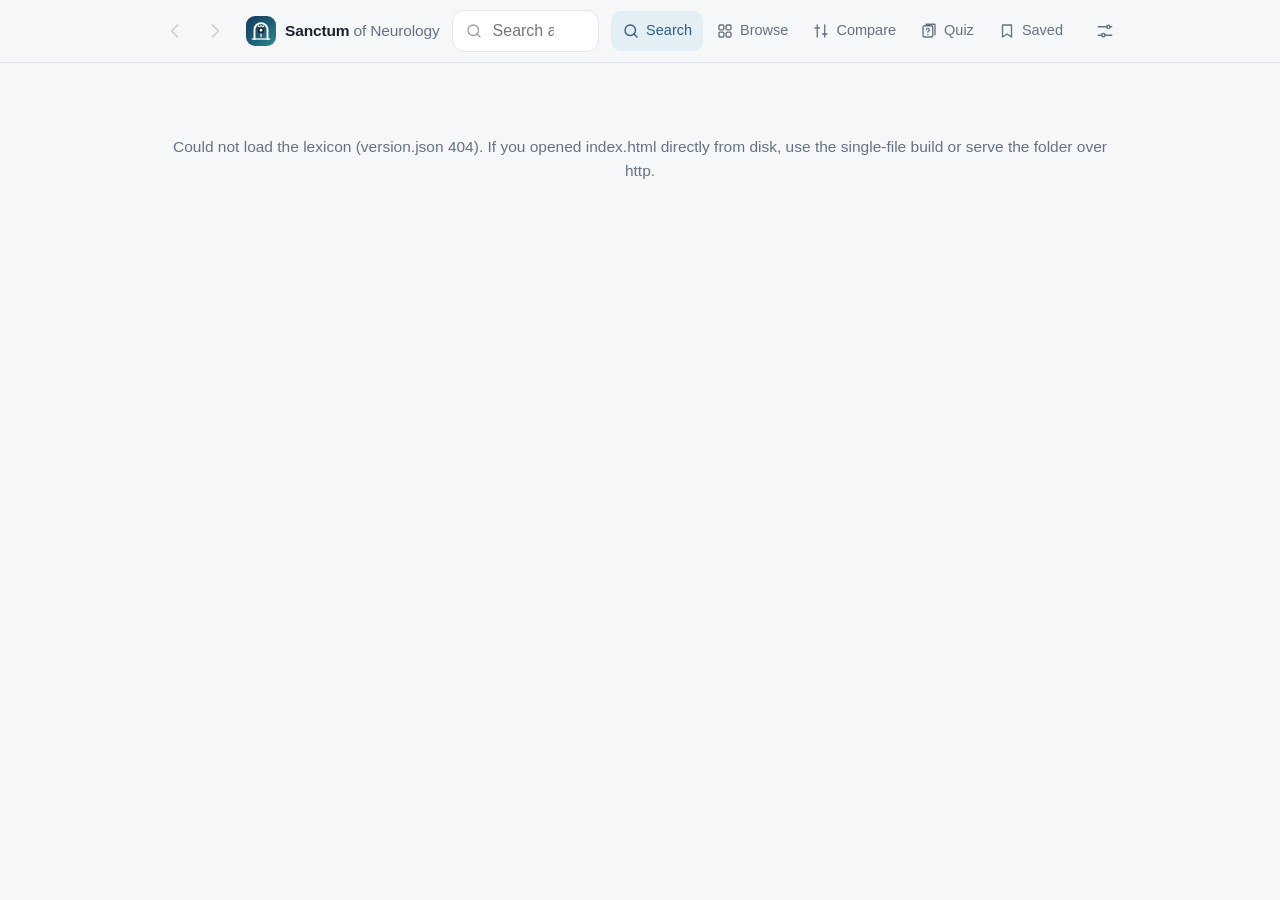
==== commit 2c293d9b: "Add files via upload" ====
--- a/index.html
+++ b/index.html
@@ -18,6 +18,7 @@
 <body>
 <header class="top">
   <div class="wrap bar">
+    <div class="hist" role="group" aria-label="History"><button type="button" class="iconbtn" id="navback" title="Back (Alt+←)" aria-label="Back" disabled><svg viewBox="0 0 24 24" aria-hidden="true"><path d="M15 5l-7 7 7 7"/></svg></button><button type="button" class="iconbtn" id="navfwd" title="Forward (Alt+→)" aria-label="Forward" disabled><svg viewBox="0 0 24 24" aria-hidden="true"><path d="M9 5l7 7-7 7"/></svg></button></div>
     <a class="logo" href="#/" aria-label="Sanctum of Neurology — home"><span class="mark" aria-hidden="true"><svg viewBox="0 0 30 30"><path d="M8.5 23V13.6a6.5 6.5 0 0 1 13 0V23" fill="none" stroke="#fff" stroke-width="1.9" stroke-linecap="round"/><path d="M6.5 23h17" stroke="#fff" stroke-opacity=".85" stroke-width="1.7" stroke-linecap="round"/><path d="M15 15.6V20.5M15 12.4l-2.6-2.4M15 12.4V9.2M15 12.4l2.6-2.4" stroke="#fff" stroke-width="1.2" stroke-linecap="round"/><circle cx="15" cy="14.2" r="2.3" fill="#fff"/></svg></span><span class="name">Sanctum<span class="of"> of Neurology</span></span></a>
     <div class="search" role="search">
       <svg class="sicon" viewBox="0 0 24 24" aria-hidden="true"><circle cx="11" cy="11" r="7"/><path d="m20 20-4-4"/></svg>
@@ -31,7 +32,6 @@
       <a href="#/quiz" data-v="quiz"><svg viewBox="0 0 24 24" aria-hidden="true"><rect x="4" y="5" width="13" height="15" rx="2"/><path d="M8 3h11a1 1 0 0 1 1 1v13"/><path d="M8.5 10.5a2 2 0 1 1 2.6 1.9c-.6.2-.6.7-.6 1.1M10.5 16.5v.01"/></svg><span>Quiz</span></a>
       <a href="#/saved" data-v="saved"><svg viewBox="0 0 24 24" aria-hidden="true"><path d="M6 4h12v16l-6-4-6 4z"/></svg><span>Saved</span><i class="n"></i></a>
     </nav>
-    <a id="alarm" class="alarm" href="#/new" hidden title="New diseases or signs found in recent literature"><svg viewBox="0 0 24 24" aria-hidden="true"><path d="M6 16V11a6 6 0 0 1 12 0v5l2 2H4z"/><path d="M10 20a2 2 0 0 0 4 0"/></svg><span class="txt">New entities!</span><b>0</b></a>
     <a class="iconbtn" href="#/about" data-v="about" title="Settings, updates and sources" aria-label="Settings and about"><svg viewBox="0 0 24 24" aria-hidden="true"><path d="M4 7h10M18 7h2M4 17h4M12 17h8"/><circle cx="16" cy="7" r="2"/><circle cx="10" cy="17" r="2"/></svg></a>
   </div>
 </header>
--- a/app.css
+++ b/app.css
@@ -333,3 +333,24 @@
 .quiz .ehead p{margin:6px 0 0}
 .quiz .qzbar{margin:10px 0 14px}
 @media (max-width:760px){.quiz .qzstat{margin-left:0;width:100%}}
+
+.case.bd{margin-bottom:12px}.case.bd .opts{margin:8px 0 4px 22px;padding:0}.case.bd .opts li{margin:3px 0}
+.st.ds{text-decoration:none}.st.ds.g{background:var(--ok-bg);color:var(--ok)}.st.ds.y{background:var(--draft-bg);color:var(--draft)}.sdot{font-size:11px;margin-right:5px}
+
+/* changelog page: single column under the heading */
+.entry.added{display:block}
+.entry.added .addlist{grid-template-columns:repeat(auto-fill,minmax(min(100%,360px),1fr))}
+/* larger screens: scale the whole interface and content */
+@media (min-width:1400px){body{zoom:1.1}}
+@media (min-width:1700px){body{zoom:1.25}}
+@media (min-width:2100px){body{zoom:1.5}}
+@media (min-width:2800px){body{zoom:2}}
+
+.hist{display:flex;gap:2px;flex:none}
+.hist .iconbtn{border:0;background:transparent;cursor:pointer}
+.hist .iconbtn svg{width:20px;height:20px;fill:none;stroke:currentColor;stroke-width:2;stroke-linecap:round;stroke-linejoin:round}
+.hist .iconbtn:disabled{opacity:.3;cursor:default}
+.hist .iconbtn:disabled:hover{background:transparent;color:var(--mute)}
+@media (max-width:640px){.hist .iconbtn{width:34px;height:34px}}
+.kbfix{display:flex;flex-wrap:wrap;gap:6px;align-items:center;padding:10px 12px;border:1px solid var(--line);border-radius:var(--r-sm);background:var(--soft)}
+.kbfix .chip{display:inline-block;padding:3px 10px;border:1px solid var(--line);border-radius:999px;background:var(--surface);font-size:13px}
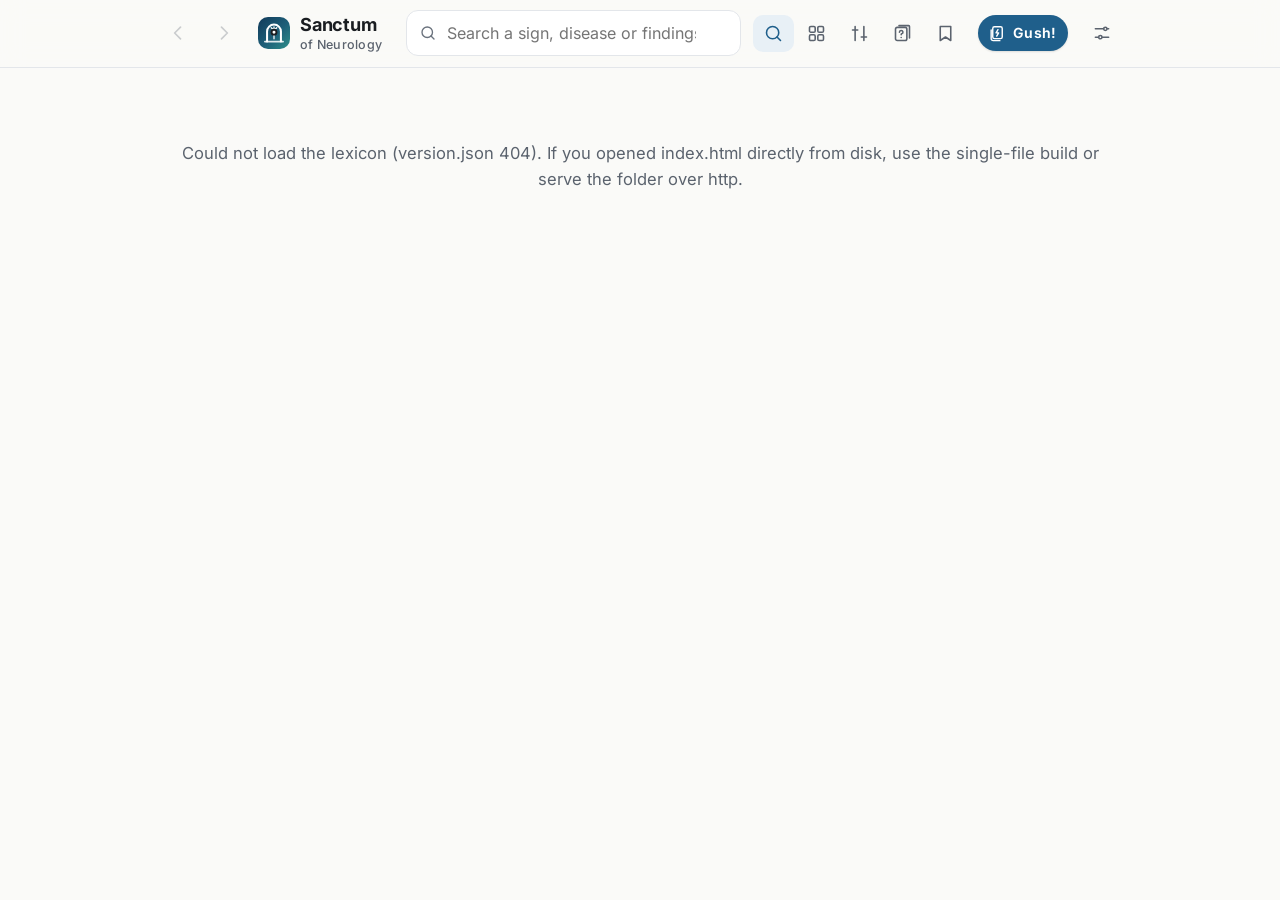
==== commit df3302b9: "Add files via upload" ====
--- a/index.html
+++ b/index.html
@@ -19,7 +19,7 @@
 <header class="top">
   <div class="wrap bar">
     <div class="hist" role="group" aria-label="History"><button type="button" class="iconbtn" id="navback" title="Back (Alt+←)" aria-label="Back" disabled><svg viewBox="0 0 24 24" aria-hidden="true"><path d="M15 5l-7 7 7 7"/></svg></button><button type="button" class="iconbtn" id="navfwd" title="Forward (Alt+→)" aria-label="Forward" disabled><svg viewBox="0 0 24 24" aria-hidden="true"><path d="M9 5l7 7-7 7"/></svg></button></div>
-    <a class="logo" href="#/" aria-label="Sanctum of Neurology — home"><span class="mark" aria-hidden="true"><svg viewBox="0 0 30 30"><path d="M8.5 23V13.6a6.5 6.5 0 0 1 13 0V23" fill="none" stroke="#fff" stroke-width="1.9" stroke-linecap="round"/><path d="M6.5 23h17" stroke="#fff" stroke-opacity=".85" stroke-width="1.7" stroke-linecap="round"/><path d="M15 15.6V20.5M15 12.4l-2.6-2.4M15 12.4V9.2M15 12.4l2.6-2.4" stroke="#fff" stroke-width="1.2" stroke-linecap="round"/><circle cx="15" cy="14.2" r="2.3" fill="#fff"/></svg></span><span class="name">Sanctum<span class="of"> of Neurology</span></span></a>
+    <a class="logo" href="#/" aria-label="Sanctum of Neurology — home"><span class="mark" aria-hidden="true"><svg viewBox="0 0 30 30"><path d="M8.5 23V13.6a6.5 6.5 0 0 1 13 0V23" fill="none" stroke="#fff" stroke-width="1.9" stroke-linecap="round"/><path d="M6.5 23h17" stroke="#fff" stroke-opacity=".85" stroke-width="1.7" stroke-linecap="round"/><path d="M15 15.6V20.5M15 12.4l-2.6-2.4M15 12.4V9.2M15 12.4l2.6-2.4" stroke="#fff" stroke-width="1.2" stroke-linecap="round"/><circle cx="15" cy="14.2" r="2.3" fill="#fff"/></svg></span><span class="name"><span class="nm">Sanctum</span><span class="of">of Neurology</span></span></a>
     <div class="search" role="search">
       <svg class="sicon" viewBox="0 0 24 24" aria-hidden="true"><circle cx="11" cy="11" r="7"/><path d="m20 20-4-4"/></svg>
       <input id="q" type="search" placeholder="Search a sign, disease or findings…" autocomplete="off" autocapitalize="off" spellcheck="false" aria-label="Search the lexicon">
@@ -32,6 +32,7 @@
       <a href="#/quiz" data-v="quiz"><svg viewBox="0 0 24 24" aria-hidden="true"><rect x="4" y="5" width="13" height="15" rx="2"/><path d="M8 3h11a1 1 0 0 1 1 1v13"/><path d="M8.5 10.5a2 2 0 1 1 2.6 1.9c-.6.2-.6.7-.6 1.1M10.5 16.5v.01"/></svg><span>Quiz</span></a>
       <a href="#/saved" data-v="saved"><svg viewBox="0 0 24 24" aria-hidden="true"><path d="M6 4h12v16l-6-4-6 4z"/></svg><span>Saved</span><i class="n"></i></a>
     </nav>
+    <a class="gushbtn" href="#/gush" data-v="gush" title="Gush! — swipe flash cards" aria-label="Gush! flash cards"><svg viewBox="0 0 24 24" aria-hidden="true"><rect x="6" y="3.5" width="12" height="15" rx="2.2"/><path d="M4 7.5v11a2.5 2.5 0 0 0 2.5 2.5H15"/><path d="M12.6 7.2l-2.4 4h3.2l-2.4 4"/></svg><span>Gush!</span></a>
     <a class="iconbtn" href="#/about" data-v="about" title="Settings, updates and sources" aria-label="Settings and about"><svg viewBox="0 0 24 24" aria-hidden="true"><path d="M4 7h10M18 7h2M4 17h4M12 17h8"/><circle cx="16" cy="7" r="2"/><circle cx="10" cy="17" r="2"/></svg></a>
   </div>
 </header>
--- a/app.css
+++ b/app.css
@@ -1,28 +1,32 @@
-/* Sanctum of Neurology — friendly, minimal. One reading column; quiet surfaces; colour only where it carries meaning.
-   Accent stays Neuro Exam Assistant's slate blue so the two apps feel related. */
+/* Sanctum of Neurology — calm, bright, minimal (v0.36 redesign). One reading column; quiet surfaces; colour only where it carries meaning.
+   Night mode: deep grey (never pure black) with soft white text. Every text pair is >= 4.5:1. */
+@font-face{font-family:"Inter Sanctum";font-style:normal;font-display:swap;font-weight:100 900;src:url([data-uri]) format("woff2-variations"),url([data-uri]) format("woff2");
+  unicode-range:U+0000-00FF,U+0131,U+0152-0153,U+02BB-02BC,U+02C6,U+02DA,U+02DC,U+0304,U+0308,U+0329,U+2000-206F,U+2074,U+20AC,U+2122,U+2191,U+2193,U+2212,U+2215,U+FEFF,U+FFFD}
+@font-face{font-family:"Noto Sans Thai Sanctum";font-style:normal;font-display:swap;font-weight:100 900;src:url([data-uri]) format("woff2-variations"),url([data-uri]) format("woff2");
+  unicode-range:U+0E01-0E5B,U+200C-200D,U+25CC}
 :root{
-  --bg:#f6f7f9; --surface:#ffffff; --soft:#eef1f5; --soft2:#e6eaf0; --line:#e3e7ec; --ink:#1b2430; --mute:#667283; --faint:#97a1ad;
-  --accent:#2f5f7f; --accent-ink:#ffffff; --accent-soft:#e4eef5; --mark:#fdf0bf;
-  --draft:#946200; --draft-bg:#fbf1d6; --ok:#23744c; --ok-bg:#dcf2e5; --auto:#6b5ca5; --auto-bg:#eeebf8;
+  --bg:#fafaf8; --surface:#ffffff; --soft:#eef1f4; --soft2:#e6eaee; --line:#e3e6ea; --ink:#1a1d21; --mute:#5b636e; --faint:#6a727d;
+  --accent:#1f5f8b; --accent-ink:#ffffff; --accent-soft:#e8f0f6; --mark:#fdf0bf;
+  --draft:#8a5a00; --draft-bg:#fbf1d6; --ok:#22603c; --ok-bg:#e6f2ea; --auto:#6b5ca5; --auto-bg:#eeebf8;
   --alarm:#d0442a; --alarm-ink:#ffffff; --alarm-soft:#fde8e2;
   --shadow:0 1px 2px rgba(20,35,55,.05),0 4px 16px rgba(20,35,55,.06);
-  --font:-apple-system,BlinkMacSystemFont,"Segoe UI","Noto Sans Thai","Sarabun",Roboto,"Helvetica Neue",Arial,sans-serif;
+  --font:"Inter Sanctum","Noto Sans Thai Sanctum",-apple-system,BlinkMacSystemFont,"Segoe UI","Noto Sans Thai","Sarabun",Roboto,"Helvetica Neue",Arial,sans-serif;
   --r:14px; --r-sm:10px; --navh:0px; color-scheme:light;
 }
 @media (prefers-color-scheme:dark){:root:not([data-theme="light"]){
-  --bg:#111418; --surface:#181d23; --soft:#20262e; --soft2:#29303a; --line:#2a313b; --ink:#e6eaef; --mute:#9aa5b2; --faint:#6d7884;
-  --accent:#7db3d9; --accent-ink:#0f1418; --accent-soft:#1c2e3c; --mark:#574812;
-  --draft:#efc46b; --draft-bg:#352a11; --ok:#86d6a7; --ok-bg:#15301f; --auto:#bdb0ee; --auto-bg:#28243d;
+  --bg:#16191d; --surface:#1e2227; --soft:#262b31; --soft2:#2e343b; --line:#2c3238; --ink:#e4e6e9; --mute:#a3abb5; --faint:#8a939e;
+  --accent:#8cb8da; --accent-ink:#16191d; --accent-soft:#24333f; --mark:#574812;
+  --draft:#efc46b; --draft-bg:#352a11; --ok:#7fc79a; --ok-bg:#1f3328; --auto:#bdb0ee; --auto-bg:#28243d;
   --alarm:#ff7d60; --alarm-ink:#1a0d09; --alarm-soft:#3a1d16; --shadow:0 1px 2px rgba(0,0,0,.35),0 6px 18px rgba(0,0,0,.25); color-scheme:dark}}
 :root[data-theme="dark"]{
-  --bg:#111418; --surface:#181d23; --soft:#20262e; --soft2:#29303a; --line:#2a313b; --ink:#e6eaef; --mute:#9aa5b2; --faint:#6d7884;
-  --accent:#7db3d9; --accent-ink:#0f1418; --accent-soft:#1c2e3c; --mark:#574812;
-  --draft:#efc46b; --draft-bg:#352a11; --ok:#86d6a7; --ok-bg:#15301f; --auto:#bdb0ee; --auto-bg:#28243d;
+  --bg:#16191d; --surface:#1e2227; --soft:#262b31; --soft2:#2e343b; --line:#2c3238; --ink:#e4e6e9; --mute:#a3abb5; --faint:#8a939e;
+  --accent:#8cb8da; --accent-ink:#16191d; --accent-soft:#24333f; --mark:#574812;
+  --draft:#efc46b; --draft-bg:#352a11; --ok:#7fc79a; --ok-bg:#1f3328; --auto:#bdb0ee; --auto-bg:#28243d;
   --alarm:#ff7d60; --alarm-ink:#1a0d09; --alarm-soft:#3a1d16; --shadow:0 1px 2px rgba(0,0,0,.35),0 6px 18px rgba(0,0,0,.25); color-scheme:dark}
 
 *{box-sizing:border-box}
 html,body{margin:0}
-body{background:var(--bg);color:var(--ink);font:15.5px/1.6 var(--font);-webkit-text-size-adjust:100%;-webkit-font-smoothing:antialiased}
+body{background:var(--bg);color:var(--ink);font:16.5px/1.6 var(--font);font-optical-sizing:auto;-webkit-text-size-adjust:100%;-webkit-font-smoothing:antialiased}
 a{color:var(--accent);text-decoration:none}
 a:hover{text-decoration:underline}
 button,input,select{font:inherit;color:inherit}
@@ -36,13 +40,22 @@
 /* ---------------- header ---------------- */
 .top{position:sticky;top:env(safe-area-inset-top,0px);z-index:30;background:color-mix(in srgb,var(--bg) 88%,transparent);backdrop-filter:saturate(1.4) blur(12px);-webkit-backdrop-filter:saturate(1.4) blur(12px);border-bottom:1px solid var(--line)}
 .bar{display:flex;align-items:center;gap:12px;padding-block:10px}
-.logo{display:flex;align-items:center;gap:9px;color:var(--ink);font-weight:650;letter-spacing:-.01em;white-space:nowrap;text-decoration:none!important}
-.logo .mark{width:30px;height:30px;border-radius:9px;background:linear-gradient(135deg,#123a5a,#1d5f78 55%,#2f8f8a);display:grid;place-items:center}
-.logo .mark svg{width:30px;height:30px;display:block}
-.logo .of{color:var(--mute);font-weight:500}
+.logo{display:flex;align-items:center;gap:10px;padding:5px 12px 5px 5px;margin-left:-5px;border-radius:14px;color:var(--ink);white-space:nowrap;text-decoration:none!important;transition:background-color .2s ease}
+.logo .mark{width:32px;height:32px;border-radius:10px;background:linear-gradient(135deg,#123a5a,#1d5f78 55%,#2f8f8a);display:grid;place-items:center;flex:none;transition:transform .25s ease,box-shadow .25s ease}
+.logo .mark svg{width:32px;height:32px;display:block}
+.logo .name{display:flex;flex-direction:column;line-height:1.1}
+.logo .nm{position:relative;align-self:flex-start;font-size:18px;font-weight:700;letter-spacing:-.01em}
+.logo .nm::after{content:"";position:absolute;left:0;right:0;bottom:-2px;height:2px;border-radius:2px;background:var(--accent);transform:scaleX(0);transform-origin:left;transition:transform .28s ease}
+.logo .of{font-size:12.5px;font-weight:500;color:var(--mute);letter-spacing:.02em;margin-top:3px;transition:color .2s ease}
+.logo:hover,.logo:focus-visible{background:var(--accent-soft);outline:none}
+.logo:hover .mark,.logo:focus-visible .mark{transform:translateY(-1px) scale(1.05);box-shadow:0 4px 12px rgba(31,95,139,.22)}
+.logo:hover .nm::after,.logo:focus-visible .nm::after{transform:scaleX(1)}
+.logo:hover .of,.logo:focus-visible .of{color:var(--accent)}
+@media (prefers-reduced-motion:reduce){.logo .mark,.logo .nm::after{transition:none}.logo:hover .mark,.logo:focus-visible .mark{transform:none}}
+@media (hover:none){.logo:hover{background:transparent}.logo:hover .mark{transform:none;box-shadow:none}.logo:hover .nm::after{transform:scaleX(0)}.logo:hover .of{color:var(--mute)}}
 .search{position:relative;flex:1;min-width:0}
 .search .sicon{position:absolute;left:13px;top:50%;transform:translateY(-50%);color:var(--faint);width:18px;height:18px;pointer-events:none}
-.search input{width:100%;height:42px;border:1px solid var(--line);border-radius:12px;background:var(--surface);padding:0 40px 0 40px;font-size:16px;transition:border-color .15s,box-shadow .15s}
+.search input{width:100%;height:46px;border:1px solid var(--line);border-radius:12px;background:var(--surface);padding:0 40px 0 40px;font-size:16px;transition:border-color .15s,box-shadow .15s}
 .search input:focus{outline:none;border-color:var(--accent);box-shadow:0 0 0 4px var(--accent-soft)}
 .search input::-webkit-search-cancel-button{-webkit-appearance:none;appearance:none}
 .search .clear{position:absolute;right:5px;top:5px;width:32px;height:32px;border:0;border-radius:8px;background:transparent;color:var(--mute);font-size:20px;cursor:pointer}
@@ -54,7 +67,7 @@
 .nav a.on{color:var(--accent);background:var(--accent-soft)}
 .nav .n:empty{display:none}
 .nav .n{font-style:normal;font-size:11px;font-weight:650;min-width:18px;height:18px;padding:0 5px;border-radius:9px;background:var(--accent);color:var(--accent-ink);display:inline-grid;place-items:center}
-.iconbtn{width:38px;height:38px;border-radius:10px;display:grid;place-items:center;color:var(--mute);flex:none}
+.iconbtn{width:44px;height:44px;border-radius:10px;display:grid;place-items:center;color:var(--mute);flex:none}
 .iconbtn:hover,.iconbtn.on{background:var(--soft);color:var(--ink)}
 .alarm{display:inline-flex;align-items:center;gap:6px;height:34px;padding:0 10px 0 9px;border-radius:17px;background:var(--alarm);color:var(--alarm-ink);font-size:13px;font-weight:650;white-space:nowrap;text-decoration:none!important;flex:none}
 .alarm svg{width:17px;height:17px}
@@ -67,8 +80,11 @@
   :root{--navh:60px}
   .top{backdrop-filter:none;-webkit-backdrop-filter:none;background:var(--bg)}   /* a filtered header would trap the fixed bottom bar */
   .bar{flex-wrap:wrap;row-gap:8px}
-  .logo .of{display:none}
-  .logo{flex:1}
+  .bar{gap:6px}
+  .logo{flex:1 1 0;min-width:0;padding-right:6px}
+  .logo .name{min-width:0}
+  .logo .nm,.logo .of{max-width:100%;overflow:hidden;text-overflow:ellipsis}
+  .bar>.iconbtn{width:42px;height:42px}
   .search{order:5;flex-basis:100%}
   .alarm .txt{display:none}
   .nav{position:fixed;left:0;right:0;bottom:0;z-index:40;justify-content:space-around;gap:0;background:color-mix(in srgb,var(--surface) 94%,transparent);backdrop-filter:blur(12px);-webkit-backdrop-filter:blur(12px);border-top:1px solid var(--line);padding:6px 6px calc(6px + env(safe-area-inset-bottom,0px))}
@@ -150,10 +166,12 @@
 .homefoot{margin-top:34px;font-size:13px;color:var(--mute);display:flex;flex-wrap:wrap;gap:6px 14px}
 
 /* ---------------- results ---------------- */
-.rescols{display:grid;grid-template-columns:3fr 2fr;gap:22px;align-items:start}
-@media (max-width:760px){.rescols{grid-template-columns:1fr}.rescols.one .rescol:not(.show){display:none}}
+.rescols{display:grid;grid-template-columns:minmax(0,1fr) minmax(0,1fr) minmax(0,1fr);gap:20px;align-items:start}
+.rescol{min-width:0}
+.rescol>h2.sec{margin-top:0}
+@media (max-width:979px){.rescols{grid-template-columns:1fr}.rescols.one .rescol:not(.show){display:none}}
 .restabs{display:none;margin-bottom:12px}
-@media (max-width:760px){.restabs{display:inline-flex}}
+@media (max-width:979px){.restabs{display:inline-flex}}
 .res{list-style:none;margin:0;padding:0;display:flex;flex-direction:column;gap:8px}
 .res a.item{display:block;background:var(--surface);border:1px solid var(--line);border-radius:var(--r);padding:12px 14px;color:inherit;text-decoration:none!important;min-width:0;transition:border-color .12s,box-shadow .12s}
 .res a.item:hover,.res a.item.sel{border-color:var(--accent);box-shadow:var(--shadow)}
@@ -354,3 +372,127 @@
 @media (max-width:640px){.hist .iconbtn{width:34px;height:34px}}
 .kbfix{display:flex;flex-wrap:wrap;gap:6px;align-items:center;padding:10px 12px;border:1px solid var(--line);border-radius:var(--r-sm);background:var(--soft)}
 .kbfix .chip{display:inline-block;padding:3px 10px;border:1px solid var(--line);border-radius:999px;background:var(--surface);font-size:13px}
+
+.nspath{list-style:none;padding:0;margin:8px 0;display:flex;flex-direction:column;gap:0;counter-reset:st}
+.nspath li{position:relative;padding:8px 12px 12px 34px;border-left:2px solid var(--line, #d0d7de);margin-left:10px}
+.nspath li::before{counter-increment:st;content:counter(st);position:absolute;left:-12px;top:6px;width:22px;height:22px;border-radius:50%;background:var(--accent);color:var(--accent-ink);font-size:12px;font-weight:700;display:grid;place-items:center}
+.nspath li:last-child{border-left-color:transparent}
+.nspath li b{display:block;font-size:13px;text-transform:uppercase;letter-spacing:.04em;color:var(--mute, #667)}
+.nspath li span{display:block}
+table.nsles{width:100%;border-collapse:collapse;font-size:14px}
+table.nsles th,table.nsles td{padding:7px 10px;border-bottom:1px solid var(--line, #d0d7de);text-align:left;vertical-align:top}
+table.nsles th{font-size:12px;text-transform:uppercase;letter-spacing:.04em;color:var(--mute, #667)}
+#main.wrap:has(.rescols){max-width:1280px}
+
+/* ---------------- Gush! swipe flash cards ---------------- */
+.gushbtn{display:inline-flex;align-items:center;gap:6px;height:36px;padding:0 12px 0 10px;border-radius:999px;background:var(--accent);color:var(--accent-ink);font-weight:650;font-size:14px;letter-spacing:.01em;white-space:nowrap;flex:none;text-decoration:none!important;box-shadow:0 1px 2px rgba(0,0,0,.12)}
+.gushbtn svg{width:19px;height:19px;fill:none;stroke:currentColor;stroke-width:1.8;stroke-linecap:round;stroke-linejoin:round}
+.gushbtn:hover{filter:brightness(1.08)}
+.gushbtn.on{outline:2px solid var(--accent-soft);outline-offset:2px}
+@media (max-width:380px){.gushbtn span{display:none}.gushbtn{padding:0 9px}}
+.gushset .card{margin-bottom:14px}
+.gchecks{display:grid;grid-template-columns:repeat(auto-fill,minmax(150px,1fr));gap:8px}
+.gchecks.sys .gchk{padding:7px 9px;font-size:13.5px}
+.gchk{display:flex;gap:10px;align-items:flex-start;padding:9px 11px;border:1px solid var(--line);border-radius:10px;background:var(--surface);cursor:pointer;min-width:0}
+.gchk:has(input:checked){border-color:var(--accent);background:var(--accent-soft)}
+.gchk input{margin-top:3px;accent-color:var(--accent);width:17px;height:17px;flex:none}
+.gchk span{display:flex;flex-direction:column;min-width:0;line-height:1.3}
+.gchk small{color:var(--mute);font-size:12px}
+.gchk.wide{max-width:520px}
+.gstart{position:sticky;bottom:calc(var(--navh,0px) + env(safe-area-inset-bottom,0px) + 8px);z-index:5;display:flex;flex-direction:column;gap:6px;align-items:stretch;margin:6px 0 4px;padding:10px;background:var(--surface);border:1px solid var(--line);border-radius:16px;box-shadow:0 6px 20px rgba(0,0,0,.08)}
+.gstart .small{text-align:center}
+.btn.big{font-size:16px;padding:12px 22px;border-radius:12px}
+.btn[disabled]{opacity:.5;cursor:not-allowed}
+.linkbtn{border:0;background:none;color:var(--accent);padding:0;font:inherit;cursor:pointer;text-decoration:underline}
+html.gushing,html.gushing body{overflow:hidden;overscroll-behavior:none}
+#gush{position:fixed;inset:0;z-index:100;background:var(--bg);display:flex;flex-direction:column}
+#gush[hidden]{display:none}
+.gtop{display:flex;align-items:center;gap:10px;padding:calc(8px + env(safe-area-inset-top,0px)) 16px 8px;border-bottom:1px solid var(--line);background:var(--bg)}
+.gtop .sp{flex:1}
+.gbrand{font-weight:750;color:var(--accent);letter-spacing:.01em}
+.gprog{font-size:13px;color:var(--mute);font-variant-numeric:tabular-nums}
+.gset{font-size:14px}
+.gx{font-size:24px;line-height:1;border:0;background:none;cursor:pointer}
+.gfeed{flex:1;overflow-y:auto;scroll-snap-type:y mandatory;overscroll-behavior:contain;-webkit-overflow-scrolling:touch;scrollbar-width:none}
+.gfeed::-webkit-scrollbar{display:none}
+.gslide{height:100%;scroll-snap-align:start;scroll-snap-stop:always;display:grid;place-items:center;padding:14px 16px calc(14px + env(safe-area-inset-bottom,0px));box-sizing:border-box}
+.gcard{position:relative;width:min(100%,540px);height:min(100%,660px);perspective:1400px;cursor:pointer;outline:none;-webkit-tap-highlight-color:transparent}
+.gcard:focus-visible .gface{box-shadow:0 0 0 3px var(--accent)}
+.gface{position:absolute;inset:0;border-radius:20px;border:1px solid var(--line);background:var(--surface);box-shadow:0 8px 28px rgba(0,0,0,.08);padding:22px 22px 18px;display:flex;flex-direction:column;overflow:auto;backface-visibility:hidden;-webkit-backface-visibility:hidden;transition:transform .5s cubic-bezier(.3,.7,.2,1)}
+.gback{transform:rotateY(180deg)}
+.gcard.flip .gfront{transform:rotateY(-180deg)}
+.gcard.flip .gback{transform:rotateY(0)}
+@media (prefers-reduced-motion:reduce){.gface{transition:none}}
+.gfront{justify-content:center;text-align:center;background:linear-gradient(160deg,var(--surface) 0%,var(--accent-soft) 160%)}
+.gtag{font-size:12px;font-weight:650;text-transform:uppercase;letter-spacing:.06em;color:var(--accent);margin-bottom:10px}
+.gfront .gtag{position:absolute;top:20px;left:0;right:0}
+.gname{font-size:clamp(24px,6.4vw,34px);line-height:1.2;margin:0 0 8px;letter-spacing:-.01em;text-wrap:balance}
+.gname.sm{font-size:clamp(20px,5vw,25px)}
+.gth{color:var(--mute);font-size:15px}
+.gq{margin-top:22px;color:var(--mute);font-size:15px}
+.gcase{text-align:left;font-size:15.5px;line-height:1.55}
+.gcase p{margin:0 0 8px}
+.ghint{position:absolute;bottom:16px;left:0;right:0;font-size:12.5px;color:var(--faint)}
+.gmeta{font-size:13px;color:var(--mute);margin-bottom:8px}
+.gfn{margin:4px 0 6px;font-size:15px}
+.gfeat{margin:8px 0 14px;padding-left:20px;font-size:15px;line-height:1.48}
+@media (max-width:400px){.gface{padding:18px 16px 14px}.gfeat{font-size:14.5px}.gfeat li{margin-bottom:5px}}
+.gfeat li{margin-bottom:7px}
+.gfeat li::marker{color:var(--accent)}
+.ggrade{display:flex;gap:8px;margin-top:auto;padding-top:6px}
+.ggrade .btn{flex:1;justify-content:center;padding:11px 8px;font-size:14.5px;border-radius:12px}
+.gcard.graded .ggrade{opacity:.6}
+.gtagrow{display:flex;justify-content:space-between;align-items:baseline;gap:10px}
+.gopen{font-size:13px;text-transform:none;letter-spacing:0;font-weight:500}
+.gsumcard{width:min(100%,520px);text-align:center;background:var(--surface);border:1px solid var(--line);border-radius:20px;padding:26px 22px}
+.gsumcard h2{margin:0 0 10px;font-size:24px}
+.gbig{display:flex;justify-content:center;gap:16px;flex-wrap:wrap;font-size:14px;color:var(--mute)}
+.gbig b{display:block;font-size:26px;color:var(--ink)}
+.gsum.done .ggrade{display:none}
+/* Pick up the pace */
+.gpace{display:flex;flex-wrap:wrap;align-items:center;gap:10px;margin-top:10px}
+.gpace .seg button[disabled]{opacity:.45;cursor:not-allowed}
+.gpacetag{font-size:12.5px;font-weight:650;color:var(--alarm);background:var(--alarm-soft);border-radius:999px;padding:2px 9px}
+.gtimer{position:absolute;top:0;left:0;right:0;height:5px;background:var(--soft2);border-radius:20px 20px 0 0;overflow:hidden}
+.gtimer i{position:absolute;inset:0;background:var(--accent);transform-origin:left center}
+.gtimer.hurry i{background:var(--alarm)}
+.gcard .gtimer{overflow:visible}
+.gtimer i{border-radius:20px 0 0 0}
+.gcard .gtimer b{position:absolute;display:grid;place-items:center;top:12px;right:14px;min-width:34px;height:34px;border-radius:999px;background:var(--accent-soft);color:var(--accent);font-size:16px;font-variant-numeric:tabular-nums}
+.gcard .gtimer.hurry b{background:var(--alarm-soft);color:var(--alarm)}
+@media (prefers-reduced-motion:no-preference){.gcard .gtimer.hurry b{animation:gpulse .5s ease-in-out infinite alternate}}
+@keyframes gpulse{to{transform:scale(1.12)}}
+.gslow{align-self:center;margin:-4px 0 10px;padding:5px 16px;border-radius:999px;background:var(--alarm);color:var(--alarm-ink);font-weight:750;font-size:15px;letter-spacing:.02em}
+.gslow[hidden]{display:none}
+@media (prefers-reduced-motion:no-preference){.gslow:not([hidden]){animation:gshake .45s ease-in-out .35s 1}}
+@keyframes gshake{0%,100%{transform:translateX(0)}25%{transform:translateX(-6px)}50%{transform:translateX(5px)}75%{transform:translateX(-3px)}}
+.gback .ggrade{position:sticky;bottom:-18px;margin-bottom:-18px;padding:12px 0 18px;background:linear-gradient(to bottom,transparent,var(--surface) 14px)}
+@media (max-width:400px){.gback .ggrade{bottom:-14px;margin-bottom:-14px;padding-bottom:14px}}
+.gmore{display:flex;align-items:center;justify-content:space-between;gap:12px;margin:0 0 6px;padding:10px 14px;border:1px solid var(--line);border-radius:12px;background:var(--soft);color:var(--ink);text-decoration:none!important}
+.gmore span{display:flex;flex-direction:column;font-weight:600;font-size:14.5px;line-height:1.3}
+.gmore small{font-weight:400;font-size:12.5px;color:var(--mute)}
+.gmore b{color:var(--accent);font-size:18px}
+.gmore:hover{border-color:var(--accent)}
+/* Gush! v0.35: question label on the back, "Hurry up!" in the last five seconds */
+.gfront .gq{font-size:17px;color:var(--ink);font-weight:600;margin-top:18px}
+.gqlabel{display:inline-block;align-self:flex-start;margin:2px 0 8px;padding:3px 10px;border-radius:999px;background:var(--accent-soft,rgba(37,99,235,.1));color:var(--accent,#2563eb);font-size:12.5px;font-weight:700;letter-spacing:.03em;text-transform:uppercase}
+.ghurry{position:absolute;top:14px;left:50%;transform:translateX(-50%);padding:6px 16px;border-radius:14px;background:#f59e0b;color:#1f1300;font-weight:800;font-size:16px;font-style:italic;letter-spacing:.02em;box-shadow:0 4px 14px rgba(245,158,11,.35);animation:ghur .6s ease-in-out infinite alternate;white-space:nowrap;z-index:2}
+@keyframes ghur{to{transform:translateX(-50%) scale(1.1)}}
+.ghurry::after{content:"";position:absolute;left:50%;bottom:-7px;margin-left:-7px;border:7px solid transparent;border-bottom:0;border-top-color:#f59e0b}
+@media (prefers-reduced-motion: reduce){.ghurry{animation:none}}
+/* v0.36: tablet / small-laptop header — keep the search box usable; nav shows icons only (labels stay for screen readers) */
+@media (min-width:761px){.search{min-width:200px}}
+@media (min-width:761px) and (max-width:1320px){
+  .nav a{padding:8px 10px}
+  .nav a span{position:absolute;width:1px;height:1px;overflow:hidden;clip:rect(0 0 0 0);clip-path:inset(50%);white-space:nowrap}
+  .nav a svg{width:21px;height:21px}
+}
+@media (min-width:761px) and (max-width:900px){.bar{gap:6px}.hist .iconbtn{width:36px;height:36px}.logo .of{display:none}.gushbtn span{display:none}.gushbtn{padding:0 10px}}
+/* v0.36 QA fixes: nothing may push the page sideways on a 320 px phone */
+.st{max-width:100%}
+.srch .st{white-space:normal}
+h1,h2,.gname{overflow-wrap:break-word;hyphens:auto}
+table.nsles th,table.nsles td{overflow-wrap:anywhere;hyphens:auto}
+@media (max-width:480px){table.nsles{font-size:13.5px}table.nsles th,table.nsles td{padding:6px 7px}}
+.qzsel{min-width:0;max-width:100%}
+.qzsel select{max-width:min(62vw,280px);text-overflow:ellipsis}
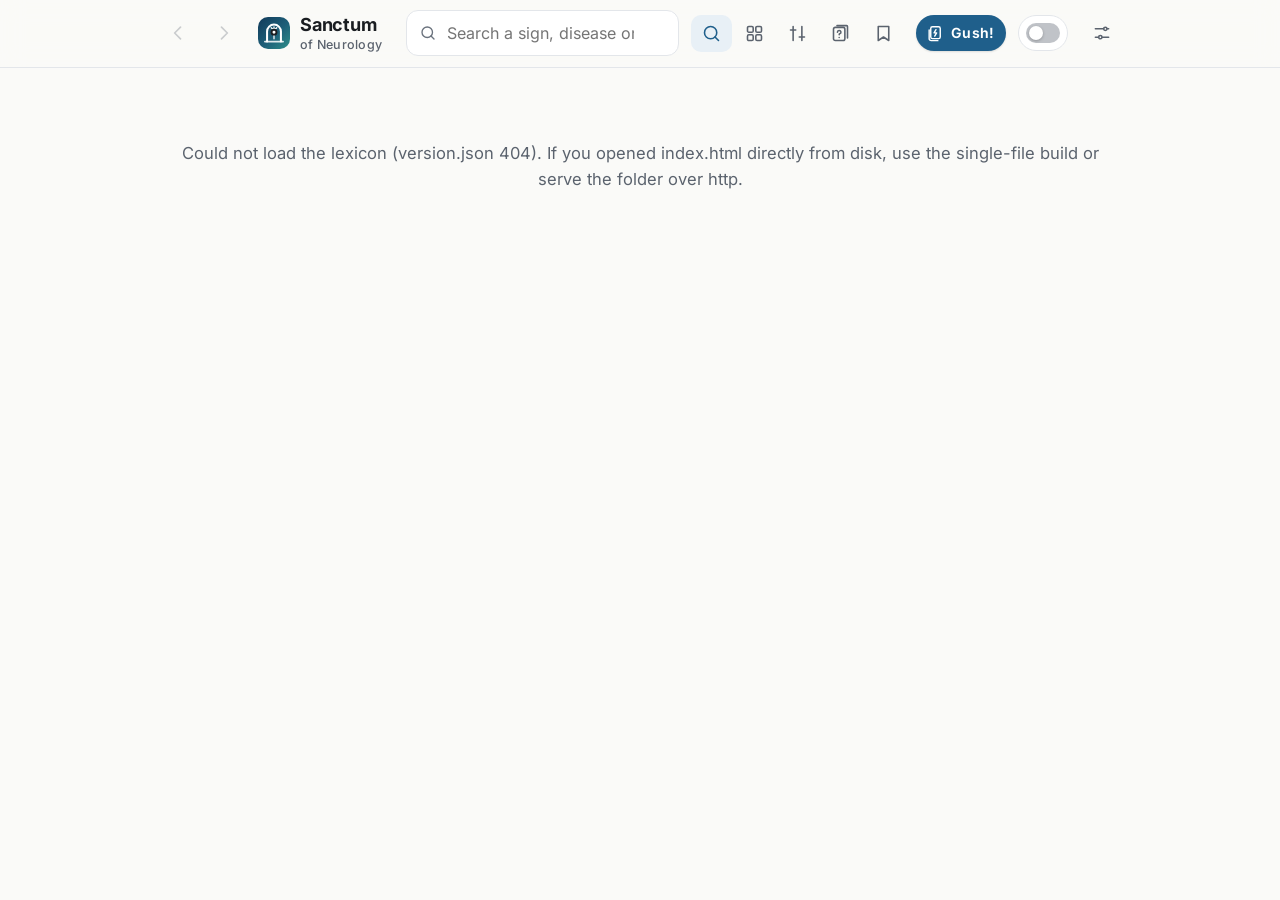
==== commit fc7d0603: "Add files via upload" ====
--- a/index.html
+++ b/index.html
@@ -33,6 +33,7 @@
       <a href="#/saved" data-v="saved"><svg viewBox="0 0 24 24" aria-hidden="true"><path d="M6 4h12v16l-6-4-6 4z"/></svg><span>Saved</span><i class="n"></i></a>
     </nav>
     <a class="gushbtn" href="#/gush" data-v="gush" title="Gush! — swipe flash cards" aria-label="Gush! flash cards"><svg viewBox="0 0 24 24" aria-hidden="true"><rect x="6" y="3.5" width="12" height="15" rx="2.2"/><path d="M4 7.5v11a2.5 2.5 0 0 0 2.5 2.5H15"/><path d="M12.6 7.2l-2.4 4h3.2l-2.4 4"/></svg><span>Gush!</span></a>
+    <button type="button" class="czsw" id="czsw" role="switch" aria-checked="false" title="Cloze it — hide key words on disease and sign pages for active recall"><span class="czsw__track" aria-hidden="true"><span class="czsw__thumb"></span></span><span class="czsw__lbl">Cloze it</span></button>
     <a class="iconbtn" href="#/about" data-v="about" title="Settings, updates and sources" aria-label="Settings and about"><svg viewBox="0 0 24 24" aria-hidden="true"><path d="M4 7h10M18 7h2M4 17h4M12 17h8"/><circle cx="16" cy="7" r="2"/><circle cx="10" cy="17" r="2"/></svg></a>
   </div>
 </header>
--- a/app.css
+++ b/app.css
@@ -496,3 +496,58 @@
 @media (max-width:480px){table.nsles{font-size:13.5px}table.nsles th,table.nsles td{padding:6px 7px}}
 .qzsel{min-width:0;max-width:100%}
 .qzsel select{max-width:min(62vw,280px);text-overflow:ellipsis}
+
+/* ============ Cloze it (v0.40) — active recall: key words become blanks ============ */
+:root{--cz-mask:#3a4049;--cz-mask-h:#4b525c;--cz-ease:cubic-bezier(.22,1,.36,1);--cz-dur:560ms;
+  --cz-disease:#1f5f8b;--cz-feature:#9a5b00;--cz-investigation:#0f6b6b;--cz-treatment:#22603c}
+@media (prefers-color-scheme:dark){:root:not([data-theme="light"]){--cz-mask:#c5ccd4;--cz-mask-h:#dde2e8;--cz-disease:#8cb8da;--cz-feature:#e3b56a;--cz-investigation:#6fc9c4;--cz-treatment:#7fc79a}}
+:root[data-theme="dark"]{--cz-mask:#c5ccd4;--cz-mask-h:#dde2e8;--cz-disease:#8cb8da;--cz-feature:#e3b56a;--cz-investigation:#6fc9c4;--cz-treatment:#7fc79a}
+/* header switch next to Gush! */
+.czsw{display:inline-flex;align-items:center;gap:8px;height:36px;padding:0 12px 0 7px;border:1px solid var(--line);border-radius:999px;background:var(--surface);color:var(--ink);font:inherit;font-size:14px;font-weight:650;white-space:nowrap;flex:none;cursor:pointer;transition:border-color .22s ease,background-color .22s ease}
+.czsw__track{position:relative;width:34px;height:20px;border-radius:999px;background:color-mix(in srgb,var(--mute) 38%,transparent);transition:background-color .26s var(--cz-ease)}
+.czsw__thumb{position:absolute;top:3px;left:3px;width:14px;height:14px;border-radius:50%;background:#fff;box-shadow:0 1px 3px rgba(0,0,0,.25);transition:transform .3s var(--cz-ease),width .18s ease}
+.czsw:active .czsw__thumb{width:18px}
+.czsw[aria-checked="true"]{border-color:color-mix(in srgb,var(--accent) 40%,var(--line));background:var(--accent-soft)}
+.czsw[aria-checked="true"] .czsw__track{background:var(--accent)}
+.czsw[aria-checked="true"] .czsw__thumb{transform:translateX(14px)}
+.czsw[aria-checked="true"]:active .czsw__thumb{transform:translateX(10px)}
+.czsw:focus-visible{outline:2px solid var(--accent);outline-offset:2px}
+@media (max-width:1320px){.czsw__lbl{display:none}.czsw{padding:0 7px}}
+@media (max-width:760px){.czsw{height:34px}}
+/* the blank */
+.cz{display:inline;font:inherit;line-height:inherit;letter-spacing:inherit;color:inherit;border:0;margin:0 -.06em;padding:.04em .18em;border-radius:.34em;cursor:pointer;-webkit-tap-highlight-color:transparent;-webkit-box-decoration-break:clone;box-decoration-break:clone;
+  background:linear-gradient(var(--cz-mask),var(--cz-mask)) no-repeat right center/100% 100%;background-color:transparent;
+  transition:background-size var(--cz-dur) var(--cz-ease),background-color var(--cz-dur) var(--cz-ease),box-shadow .2s ease}
+.cz[data-type="disease"]{--cz-c:var(--cz-disease)}.cz[data-type="feature"]{--cz-c:var(--cz-feature)}.cz[data-type="investigation"]{--cz-c:var(--cz-investigation)}.cz[data-type="treatment"]{--cz-c:var(--cz-treatment)}
+.cz__t{opacity:0;filter:blur(6px);user-select:none;transition:opacity calc(var(--cz-dur)*.8) var(--cz-ease) 90ms,filter var(--cz-dur) var(--cz-ease) 60ms,color .3s ease}
+@media (hover:hover){.cz[data-state="hidden"]:hover{background-image:linear-gradient(var(--cz-mask-h),var(--cz-mask-h))}}
+.cz:active[data-state="hidden"]:not(.peeking){background-size:96% 100%}
+.cz:focus-visible{outline:none;box-shadow:0 0 0 2px var(--surface),0 0 0 4px color-mix(in srgb,var(--cz-c) 70%,transparent)}
+.cz[data-state="revealed"]{background-size:0% 100%;background-color:color-mix(in srgb,var(--cz-c) 13%,transparent)}
+.cz[data-state="revealed"] .cz__t{opacity:1;filter:blur(0);color:color-mix(in srgb,var(--cz-c) 80%,var(--ink));user-select:text}
+@media (prefers-reduced-motion:reduce){.cz,.cz__t,.czsw__thumb,.czsw__track{transition-duration:1ms!important;transition-delay:0ms!important}.cz__t{filter:none}}
+/* progress bar on the page */
+.czbar{display:flex;align-items:center;flex-wrap:wrap;gap:8px 12px;margin:12px 0 4px;padding:10px 14px;border:1px solid color-mix(in srgb,var(--accent) 25%,var(--line));border-radius:12px;background:var(--accent-soft);font-size:14px;color:var(--mute)}
+.czbar__lbl{font-weight:700;color:var(--accent)}
+.czbar__track{position:relative;width:110px;height:6px;border-radius:6px;background:color-mix(in srgb,var(--mute) 22%,transparent);overflow:hidden}
+.czbar__track i{position:absolute;inset:0;border-radius:inherit;background:var(--accent);transform-origin:left;transform:scaleX(var(--p,0));transition:transform .42s var(--cz-ease)}
+.czbar__n{font-variant-numeric:tabular-nums;white-space:nowrap}
+.czbar__btn{border:0;background:none;padding:4px 2px;font:inherit;font-weight:650;color:var(--accent);cursor:pointer;white-space:nowrap}
+.czbar__btn:disabled{color:var(--mute);opacity:.55;cursor:default}
+.czbar__acts{display:inline-flex;gap:14px;margin-left:auto}
+.czbar__track{flex:1 1 60px;max-width:160px}
+@media (max-width:760px){.czsw{border-color:transparent;background:none;padding:0 2px;height:34px}.czsw[aria-checked="true"]{background:none;border-color:transparent}}
+@media (max-width:430px){#navfwd{display:none}}
+
+/* Cloze it — peek / peel (hold a blank to lift the cover; drag right to peel it) */
+.cz{touch-action:pan-y;-webkit-touch-callout:none;-webkit-user-select:none;user-select:none}
+.cz.peeking[data-state],.cz.peeking[data-state]:active,.cz.peeking[data-state]:hover{transition:background-size .14s ease-out;
+  background-image:linear-gradient(90deg,rgba(0,0,0,.22),rgba(0,0,0,0)),linear-gradient(90deg,rgba(255,255,255,.34),rgba(255,255,255,0)),linear-gradient(var(--cz-mask),var(--cz-mask));
+  background-repeat:no-repeat;background-position:calc(var(--pk,0)*100%) center,calc(var(--pk,0)*100%) center,right center;
+  background-size:5px 100%,18px 100%,calc((1 - var(--pk,0))*100%) 100%;
+  background-color:color-mix(in srgb,var(--cz-c) 10%,transparent);
+  box-shadow:0 0 0 1px color-mix(in srgb,var(--cz-c) 25%,transparent)}
+.cz.peeking[data-state] .cz__t{opacity:1;filter:blur(0);transition:opacity .12s ease,filter .12s ease;color:color-mix(in srgb,var(--cz-c) 80%,var(--ink));
+  -webkit-mask-image:linear-gradient(90deg,#000 calc(var(--pk,0)*100%),transparent calc(var(--pk,0)*100% + 8%));
+  mask-image:linear-gradient(90deg,#000 calc(var(--pk,0)*100%),transparent calc(var(--pk,0)*100% + 8%))}
+@media (hover:hover){.cz[data-state="hidden"]:not(.peeking):hover{background-size:97% 100%}}
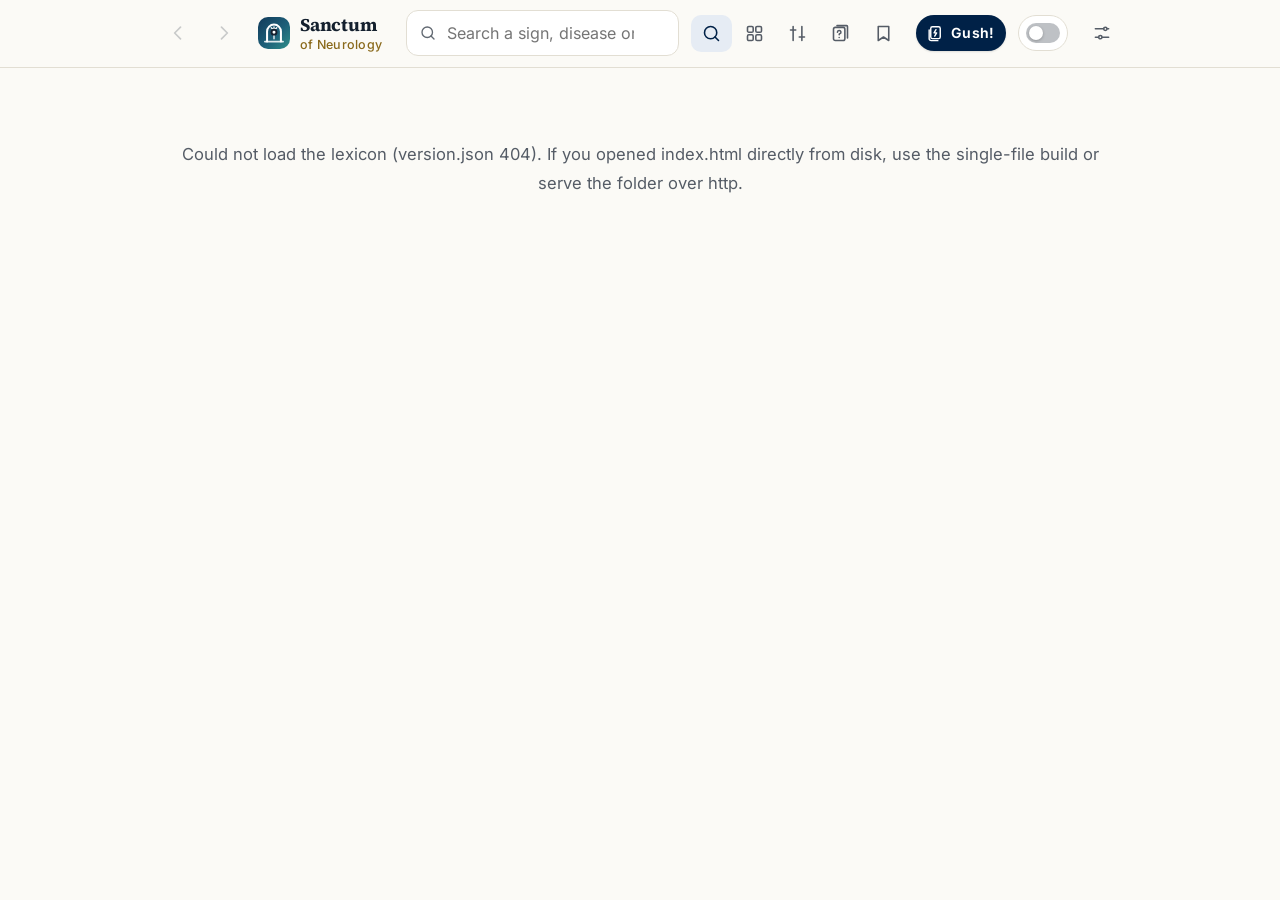
==== commit 4b596f8b: "Add files via upload" ====
--- a/index.html
+++ b/index.html
@@ -5,14 +5,15 @@
 <meta name="viewport" content="width=device-width, initial-scale=1, viewport-fit=cover">
 <title>Sanctum of Neurology</title>
 <meta name="description" content="Fast offline lexicon of neurological signs and diseases: definitions, illustrative cases and differentials.">
-<meta name="theme-color" content="#f6f7f9" media="(prefers-color-scheme: light)">
-<meta name="theme-color" content="#111418" media="(prefers-color-scheme: dark)">
+<meta name="theme-color" content="#FBFAF6" media="(prefers-color-scheme: light)">
+<meta name="theme-color" content="#0E1621" media="(prefers-color-scheme: dark)">
 <link rel="manifest" href="manifest.webmanifest">
 <link rel="icon" type="image/png" sizes="32x32" href="icons/favicon-32.png">
 <link rel="apple-touch-icon" href="icons/apple-touch-icon.png">
 <meta name="apple-mobile-web-app-capable" content="yes">
 <meta name="mobile-web-app-capable" content="yes">
 <meta name="apple-mobile-web-app-title" content="Sanctum">
+<script>try{var r=document.documentElement,g=function(k,d){var v=localStorage.getItem('sanctum.'+k);return v==null?d:JSON.parse(v)},t=g('theme','system'),z=g('size','m');r.setAttribute('data-skin',g('skin','oxford'));r.setAttribute('data-layout',g('layout','min')==='max'?'max':'min');if(t!=='system')r.setAttribute('data-theme',t);if(z!=='m')r.setAttribute('data-size',z)}catch(e){document.documentElement.setAttribute('data-skin','oxford')}</script>
 <link rel="stylesheet" href="app.css">
 </head>
 <body>
--- a/app.css
+++ b/app.css
@@ -551,3 +551,96 @@
   -webkit-mask-image:linear-gradient(90deg,#000 calc(var(--pk,0)*100%),transparent calc(var(--pk,0)*100% + 8%));
   mask-image:linear-gradient(90deg,#000 calc(var(--pk,0)*100%),transparent calc(var(--pk,0)*100% + 8%))}
 @media (hover:hover){.cz[data-state="hidden"]:not(.peeking):hover{background-size:97% 100%}}
+
+/* Shadow a book (v0.45) — grey reading-companion view */
+:root{--shadow-ink:#5f6670;--shadow-bg:#eceef1}
+@media (prefers-color-scheme:dark){:root:not([data-theme="light"]){--shadow-ink:#9aa2ac;--shadow-bg:#2a2f35}}
+:root[data-theme="dark"]{--shadow-ink:#9aa2ac;--shadow-bg:#2a2f35}
+.seg button.shpick{border:1px dashed color-mix(in srgb,var(--shadow-ink) 55%,transparent)}
+.seg button.shadow{background:var(--shadow-bg);color:var(--shadow-ink);max-width:100%;overflow:hidden;text-overflow:ellipsis;white-space:nowrap}
+.seg button.shadow.on{background:var(--shadow-ink);color:var(--surface)}
+.shtag{display:inline-block;background:var(--shadow-ink);color:var(--surface);border-radius:6px;padding:1px 9px;font-size:12px;font-weight:600;letter-spacing:.04em;vertical-align:middle}
+.shadowintro{margin:14px 0 10px;line-height:1.55}
+.shq{width:100%;height:42px;border:1px solid var(--line);border-radius:11px;background:var(--surface);padding:0 14px;font-size:16px;margin-bottom:12px;color:var(--ink)}
+.shbooks a .faint{font-weight:400}
+.shadowbox{background:var(--shadow-bg);border:1px solid color-mix(in srgb,var(--shadow-ink) 25%,transparent);border-radius:14px;padding:14px 16px;margin:14px 0}
+.shhead{display:flex;justify-content:space-between;align-items:center;gap:10px}
+.shtitle{margin:8px 0 0;font-size:17px;line-height:1.35;color:var(--ink)}
+.shtoc,.shloose{margin:10px 0;background:var(--surface);border:1px solid var(--line);border-radius:12px;padding:8px 14px}
+.shtoc summary,.shloose summary{cursor:pointer;font-weight:600;color:var(--shadow-ink)}
+.shtoc ol{margin:8px 0 4px;padding-left:22px;line-height:1.7}
+.shsec{color:var(--shadow-ink)}
+a.shlink{font-size:11.5px;color:var(--shadow-ink);background:var(--shadow-bg);border-radius:5px;padding:0 6px;margin-left:4px;text-decoration:none;white-space:nowrap}
+a.shlink:hover{color:var(--ink)}
+
+.shwrap{display:inline-flex;align-items:center;border-radius:8px;background:var(--shadow-bg);max-width:100%}
+.shwrap.on{background:var(--shadow-ink)}
+.shwrap .shadow{background:transparent!important;color:var(--shadow-ink);box-shadow:none!important;padding-right:4px}
+.shwrap.on .shadow{color:var(--surface)}
+.shwrap .shx{padding:5px 9px 5px 4px;font-size:16px;line-height:1;color:var(--shadow-ink);border:0;background:transparent;cursor:pointer;border-radius:8px}
+.shwrap.on .shx{color:var(--surface)}
+.shwrap .shx:hover{opacity:.7}
+
+/* ---------------- interface themes (v0.50): Oxford (default), Ivy League, Cambridge, Karolinska. Palette + heading type only; switched by <html data-skin>. ---------------- */
+@font-face{font-family:"Source Serif Sanctum";font-style:normal;font-display:swap;font-weight:200 900;src:url([data-uri]) format("woff2-variations"),url([data-uri]) format("woff2");
+  unicode-range:U+0000-00FF,U+0131,U+0152-0153,U+02BB-02BC,U+02C6,U+02DA,U+02DC,U+0304,U+0308,U+0329,U+2000-206F,U+2074,U+20AC,U+2122,U+2191,U+2193,U+2212,U+2215,U+FEFF,U+FFFD}
+:root{--hf:var(--font);--gold:var(--mute)}
+:root[data-skin="oxford"]{--bg:#FBFAF6;--surface:#FFFFFF;--soft:#F0EFE9;--soft2:#E8E6DE;--line:#E2DED3;--ink:#14202E;--mute:#555C66;--faint:#626972;--accent:#002147;--accent-ink:#FFFFFF;--accent-soft:#E6ECF4;--mark:#F6E9B8;--gold:#8A6A1C;--hf:"Source Serif Sanctum","Source Serif 4",Georgia,"Times New Roman","Noto Sans Thai Sanctum",serif}
+:root[data-skin="ivy"]{--bg:#FBFAF7;--surface:#FFFFFF;--soft:#F1EEE8;--soft2:#E8E4DC;--line:#DDD8CE;--ink:#1C1B1A;--mute:#57534D;--faint:#65615A;--accent:#8C1D2F;--accent-ink:#FFFFFF;--accent-soft:#F6E9EA;--mark:#F6E9B8;--gold:#6B5B3E;--hf:"Source Serif Sanctum","Source Serif 4",Georgia,"Times New Roman","Noto Sans Thai Sanctum",serif}
+:root[data-skin="cambridge"]{--bg:#F8FAF7;--surface:#FFFFFF;--soft:#ECF1EC;--soft2:#E2E9E2;--line:#DCE2DA;--ink:#16201B;--mute:#505B54;--faint:#5E695F;--accent:#1F4D3A;--accent-ink:#FFFFFF;--accent-soft:#E3EFE8;--mark:#F6E9B8;--gold:#3F6E8F;--hf:"Source Serif Sanctum","Source Serif 4",Georgia,"Times New Roman","Noto Sans Thai Sanctum",serif}
+:root[data-skin="karolinska"]{--bg:#FAF9F8;--surface:#FFFFFF;--soft:#F3EDF1;--soft2:#EAE2E7;--line:#E4E0E2;--ink:#1E1A1D;--mute:#5A5258;--faint:#675F65;--accent:#4F0433;--accent-ink:#FFFFFF;--accent-soft:#F3E6EE;--mark:#F6E9B8;--gold:#8A5A78;--hf:var(--font)}
+@media (prefers-color-scheme:dark){
+ :root[data-skin="oxford"]:not([data-theme="light"]){--bg:#0E1621;--surface:#15202D;--soft:#1A2736;--soft2:#223246;--line:#263445;--ink:#E9ECEF;--mute:#A5B0BD;--faint:#8F9CAB;--accent:#A9C3E4;--accent-ink:#0E1621;--accent-soft:#1D2D42;--mark:#5A4A14;--gold:#D2AE57;--hf:"Source Serif Sanctum","Source Serif 4",Georgia,"Times New Roman","Noto Sans Thai Sanctum",serif;color-scheme:dark}
+ :root[data-skin="ivy"]:not([data-theme="light"]){--bg:#18161A;--surface:#211E22;--soft:#2A2629;--soft2:#332E32;--line:#38333A;--ink:#ECE8E0;--mute:#AAA6A0;--faint:#938F89;--accent:#E8A0A8;--accent-ink:#18161A;--accent-soft:#3A2226;--mark:#574812;--gold:#D2B27A;--hf:"Source Serif Sanctum","Source Serif 4",Georgia,"Times New Roman","Noto Sans Thai Sanctum",serif;color-scheme:dark}
+ :root[data-skin="cambridge"]:not([data-theme="light"]){--bg:#101814;--surface:#17211C;--soft:#1C2A23;--soft2:#25362D;--line:#2B3A32;--ink:#E7EDE9;--mute:#A2B0A7;--faint:#8D9C92;--accent:#9CCFB4;--accent-ink:#101814;--accent-soft:#1F3328;--mark:#574812;--gold:#9DC1DC;--hf:"Source Serif Sanctum","Source Serif 4",Georgia,"Times New Roman","Noto Sans Thai Sanctum",serif;color-scheme:dark}
+ :root[data-skin="karolinska"]:not([data-theme="light"]){--bg:#171518;--surface:#201D21;--soft:#2B2229;--soft2:#352A32;--line:#37323A;--ink:#EEE9ED;--mute:#ADA5AB;--faint:#968E94;--accent:#E3B3D2;--accent-ink:#171518;--accent-soft:#3A2634;--mark:#574812;--gold:#C79BB9;--hf:var(--font);color-scheme:dark}
+}
+:root[data-skin="oxford"][data-theme="dark"]{--bg:#0E1621;--surface:#15202D;--soft:#1A2736;--soft2:#223246;--line:#263445;--ink:#E9ECEF;--mute:#A5B0BD;--faint:#8F9CAB;--accent:#A9C3E4;--accent-ink:#0E1621;--accent-soft:#1D2D42;--mark:#5A4A14;--gold:#D2AE57;--hf:"Source Serif Sanctum","Source Serif 4",Georgia,"Times New Roman","Noto Sans Thai Sanctum",serif;color-scheme:dark}
+:root[data-skin="ivy"][data-theme="dark"]{--bg:#18161A;--surface:#211E22;--soft:#2A2629;--soft2:#332E32;--line:#38333A;--ink:#ECE8E0;--mute:#AAA6A0;--faint:#938F89;--accent:#E8A0A8;--accent-ink:#18161A;--accent-soft:#3A2226;--mark:#574812;--gold:#D2B27A;--hf:"Source Serif Sanctum","Source Serif 4",Georgia,"Times New Roman","Noto Sans Thai Sanctum",serif;color-scheme:dark}
+:root[data-skin="cambridge"][data-theme="dark"]{--bg:#101814;--surface:#17211C;--soft:#1C2A23;--soft2:#25362D;--line:#2B3A32;--ink:#E7EDE9;--mute:#A2B0A7;--faint:#8D9C92;--accent:#9CCFB4;--accent-ink:#101814;--accent-soft:#1F3328;--mark:#574812;--gold:#9DC1DC;--hf:"Source Serif Sanctum","Source Serif 4",Georgia,"Times New Roman","Noto Sans Thai Sanctum",serif;color-scheme:dark}
+:root[data-skin="karolinska"][data-theme="dark"]{--bg:#171518;--surface:#201D21;--soft:#2B2229;--soft2:#352A32;--line:#37323A;--ink:#EEE9ED;--mute:#ADA5AB;--faint:#968E94;--accent:#E3B3D2;--accent-ink:#171518;--accent-soft:#3A2634;--mark:#574812;--gold:#C79BB9;--hf:var(--font);color-scheme:dark}
+h1,h2,.logo .nm,.ehead h1,.hello h1,h2.sec,.summary h2{font-family:var(--hf)}
+h2.sec{font-size:18px;font-weight:600}
+.logo .of{color:var(--gold)}
+.logo:hover .of,.logo:focus-visible .of{color:var(--accent)}
+.skins{display:grid;grid-template-columns:repeat(auto-fit,minmax(170px,1fr));gap:10px;margin:0 0 14px}
+.skin{display:flex;flex-direction:column;justify-content:flex-start;align-items:stretch;text-align:left;cursor:pointer;padding:12px;border-radius:12px;border:1px solid var(--line);background:var(--surface);color:var(--ink);transition:border-color .18s ease,transform .18s ease,box-shadow .18s ease}
+.skin:hover{transform:translateY(-2px);box-shadow:var(--shadow)}
+.skin[aria-pressed="true"]{border:2px solid var(--accent);padding:11px}
+.skin .sw{display:flex;gap:5px;margin-bottom:10px}
+.skin .sw i{width:26px;height:26px;border-radius:7px;border:1px solid var(--line)}
+.skin b{display:block;font-size:15px}
+.skin span.n{display:block;margin-top:3px;font-size:13px;line-height:1.45;color:var(--mute)}
+html[data-size="s"] body{font-size:15.5px}
+html[data-size="l"] body{font-size:18.5px}
+@media (prefers-reduced-motion:reduce){.skin{transition:none}.skin:hover{transform:none}}
+
+/* ---------------- layout modes (v0.51): Minimalist = airy reading column, Maximized = dense, wide. <html data-layout="min|max"> ---------------- */
+html[data-layout="min"] .rail{display:none}
+html[data-layout="min"] .entry{grid-template-columns:minmax(0,1fr)}
+html[data-layout="min"] .entry>div:first-child{max-width:740px;margin-inline:auto;width:100%}
+html[data-layout="min"] body{line-height:1.75}
+html[data-layout="min"] h2.sec{margin:46px 0 14px;font-weight:600}
+html[data-layout="min"] .glance,html[data-layout="min"] .case,html[data-layout="min"] .ddx{background:transparent;border-color:transparent;border-top-color:var(--line);border-radius:0;padding-inline:0}
+html[data-layout="min"] .case .a{background:var(--accent-soft)}
+html[data-layout="min"] .ddx li{padding-inline:0}
+html[data-layout="min"] .def{font-size:18px;line-height:1.75;margin-top:18px}
+html[data-layout="min"] .jump{margin-top:26px}
+html[data-layout="min"] .foot{margin-top:56px}
+html[data-layout="min"] ul.list li{margin:8px 0}
+html[data-layout="max"] .wrap{max-width:1240px}
+html[data-layout="max"] body{font-size:15px;line-height:1.5}
+html[data-layout="max"][data-size="s"] body{font-size:14px}
+html[data-layout="max"][data-size="l"] body{font-size:17px}
+html[data-layout="max"] h2.sec{margin:20px 0 6px;font-size:16px}
+html[data-layout="max"] .entry{gap:24px}
+html[data-layout="max"] .card,html[data-layout="max"] .glance,html[data-layout="max"] .case{padding:10px 13px}
+html[data-layout="max"] .glance{gap:6px 14px}
+html[data-layout="max"] .def{font-size:15.5px;line-height:1.55;margin-top:8px;max-width:none}
+html[data-layout="max"] .ehead h1{font-size:clamp(22px,4vw,28px)}
+html[data-layout="max"] .jump{margin-top:10px}
+html[data-layout="max"] ul.list{max-width:none}
+html[data-layout="max"] ul.list li{margin:2px 0}
+html[data-layout="max"] .prose,html[data-layout="max"] .case,html[data-layout="max"] .ddx{max-width:none}
+html[data-layout="max"] .ddx li{padding:7px 12px}
+html[data-layout="max"] .foot{margin-top:22px}
